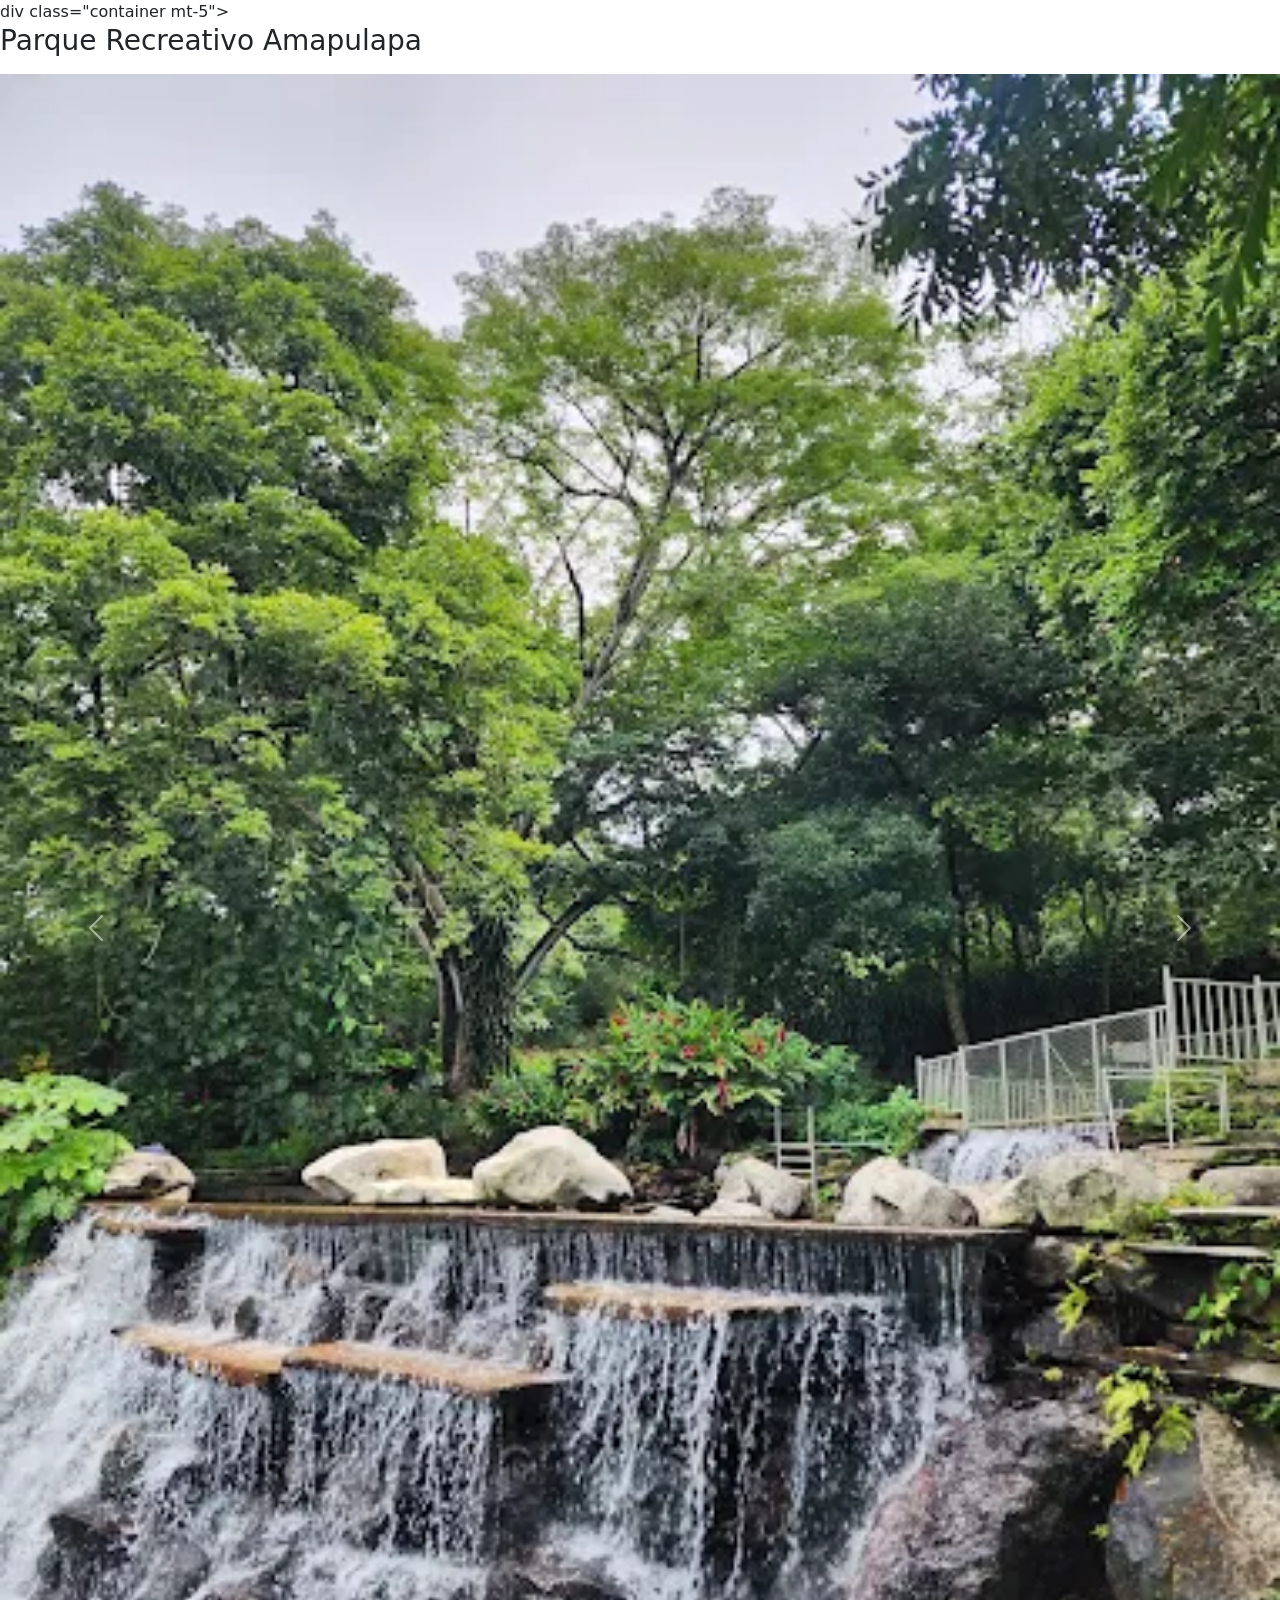
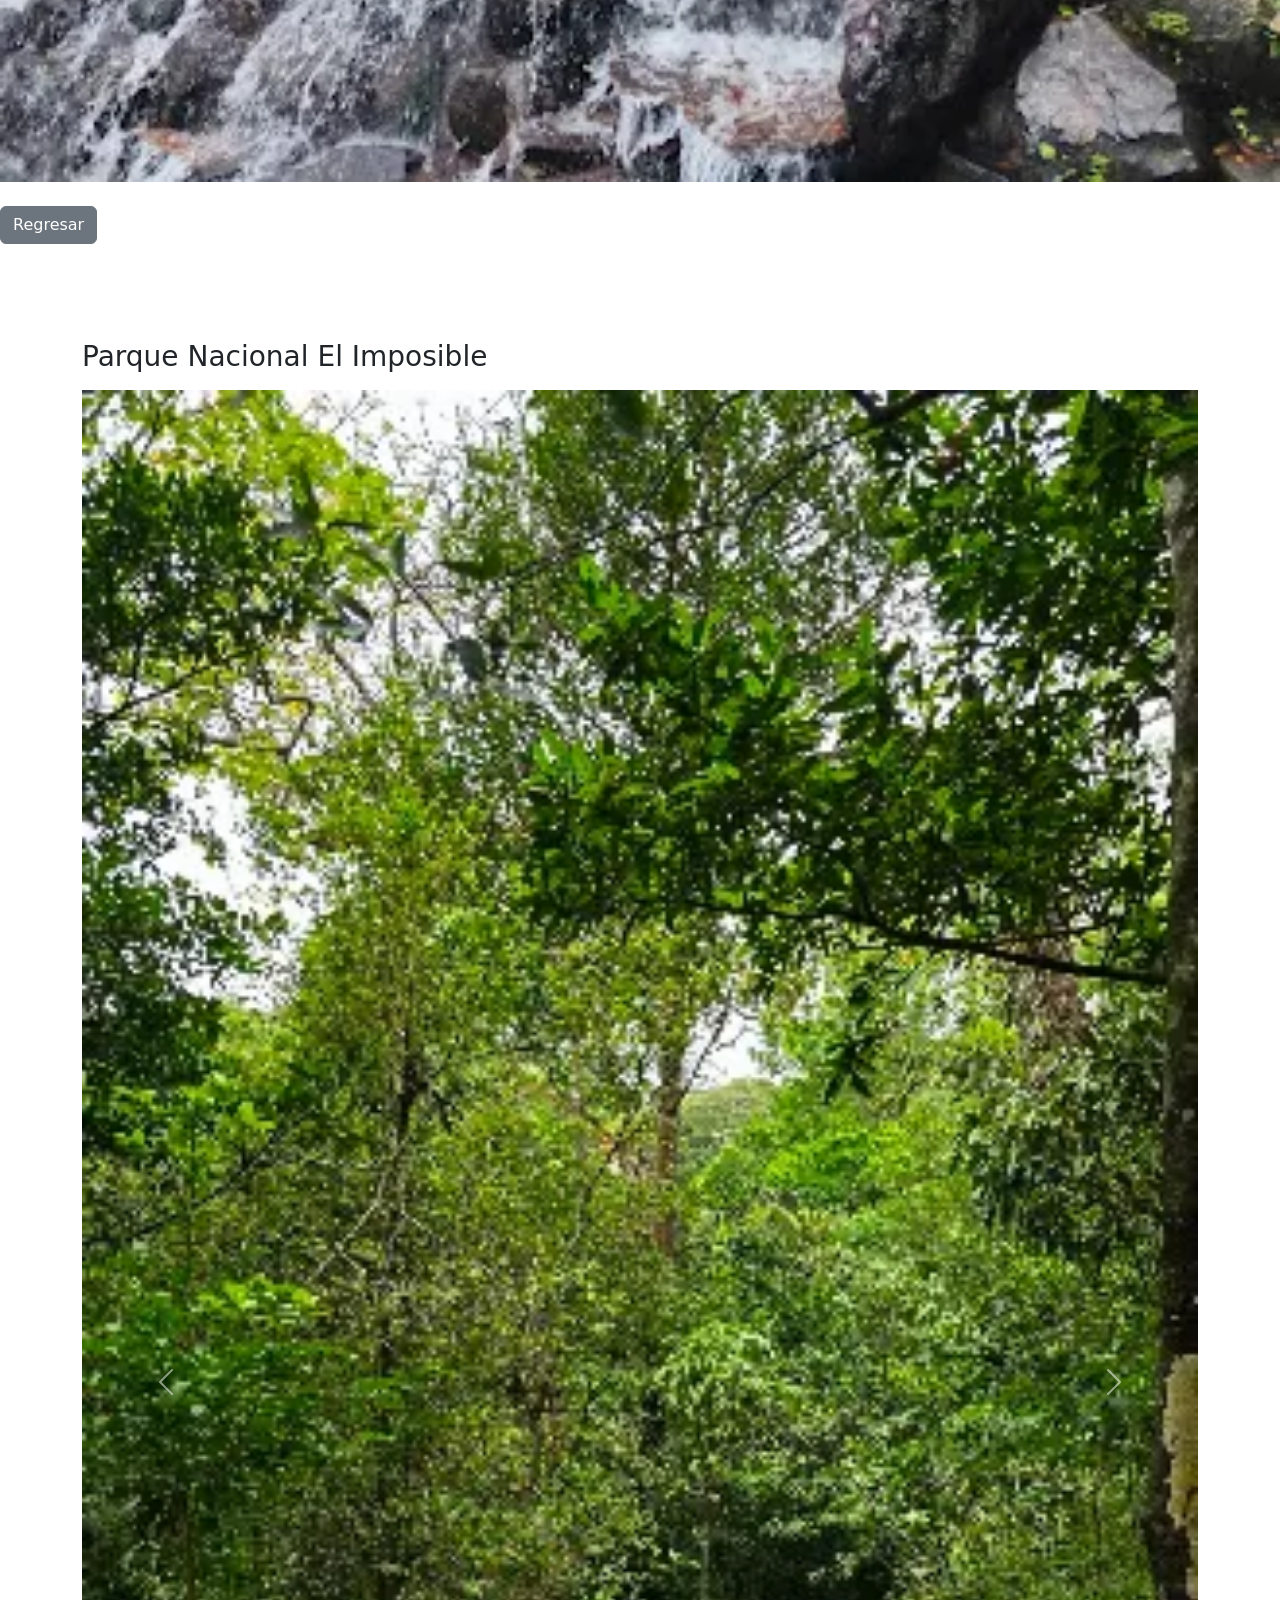
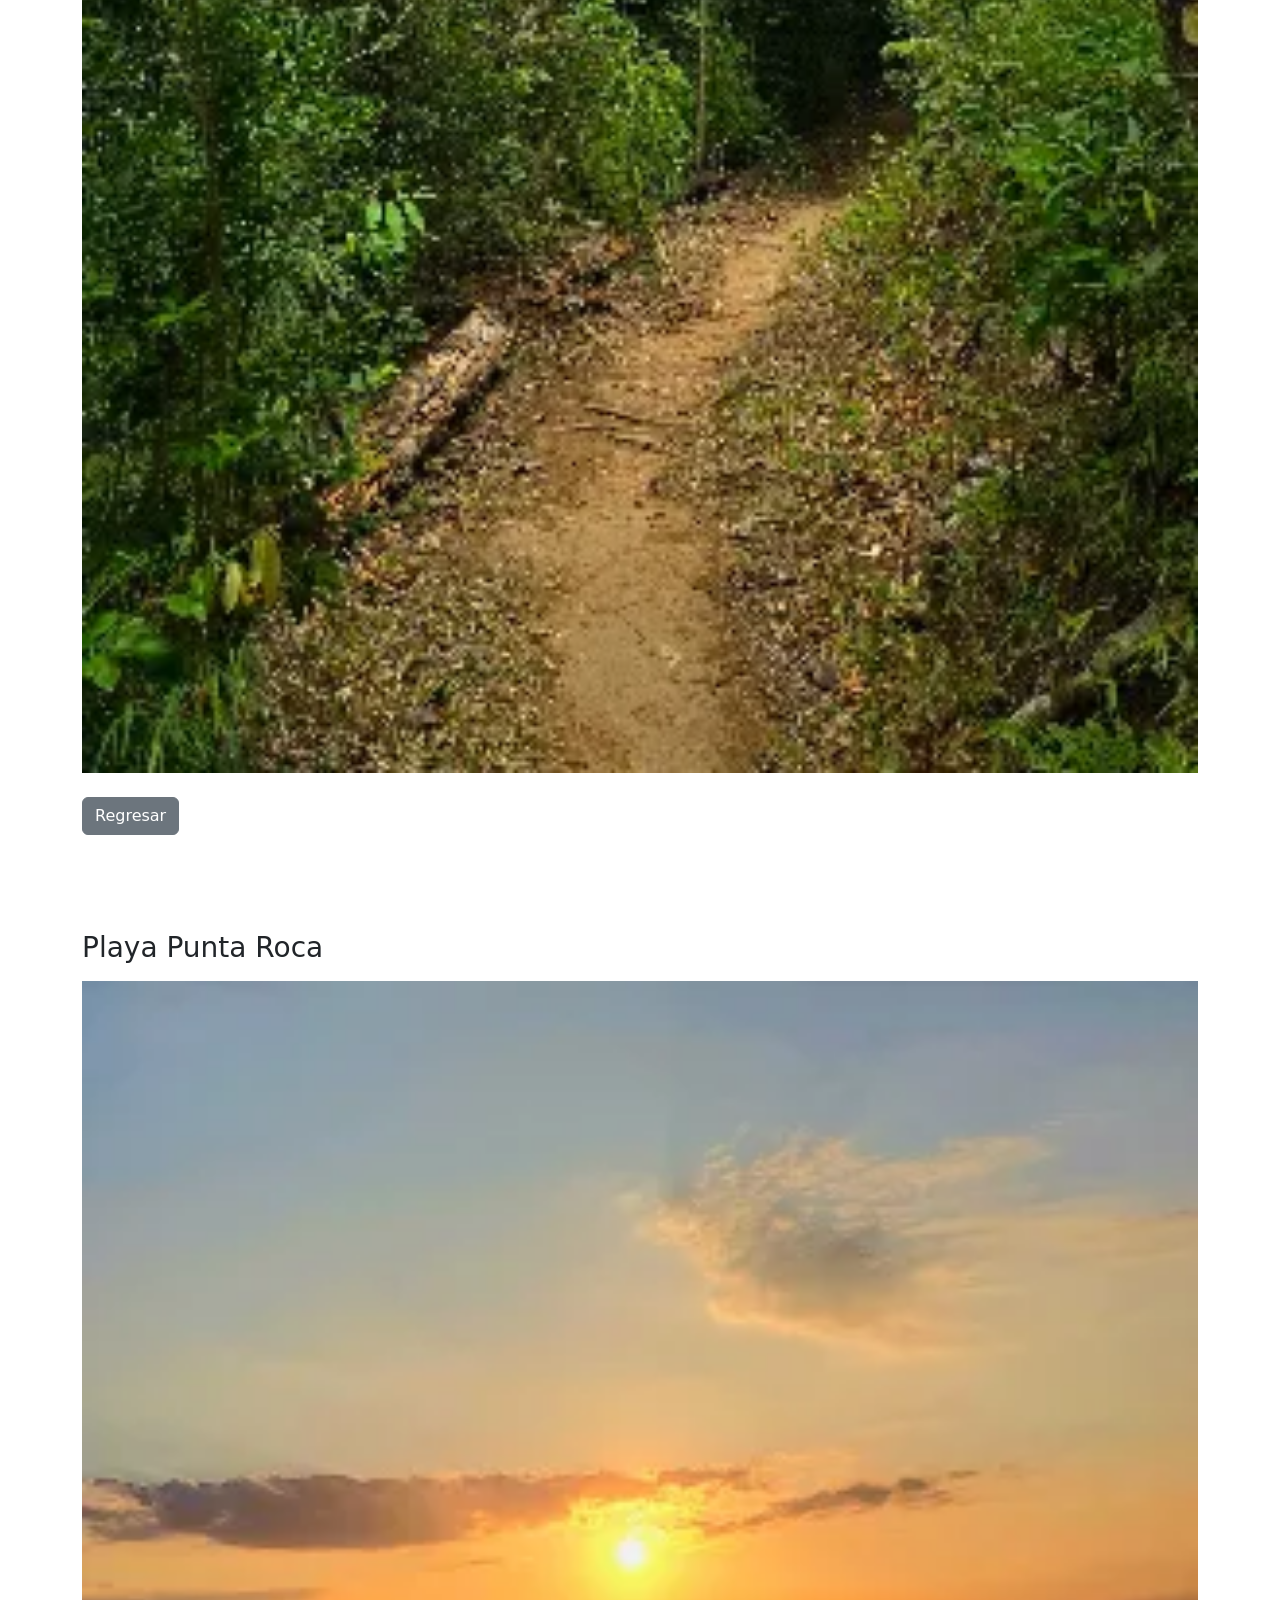
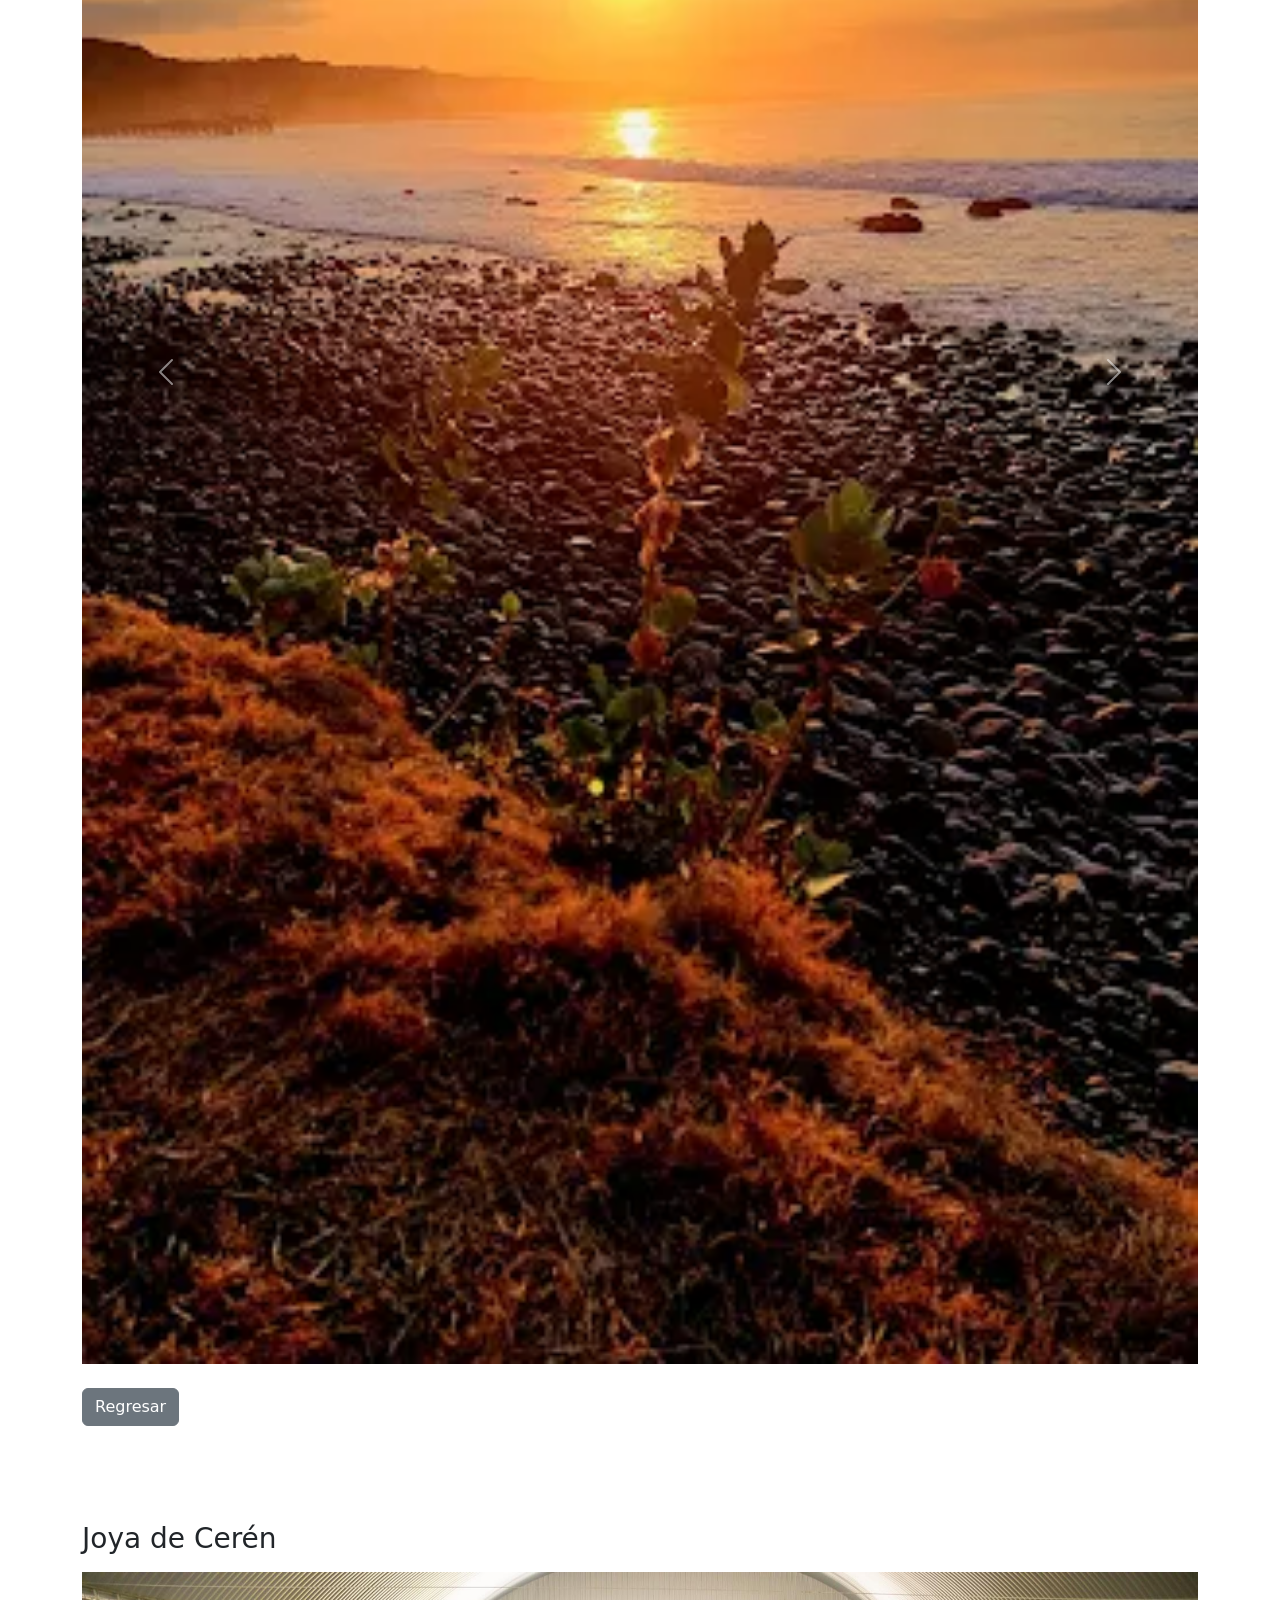
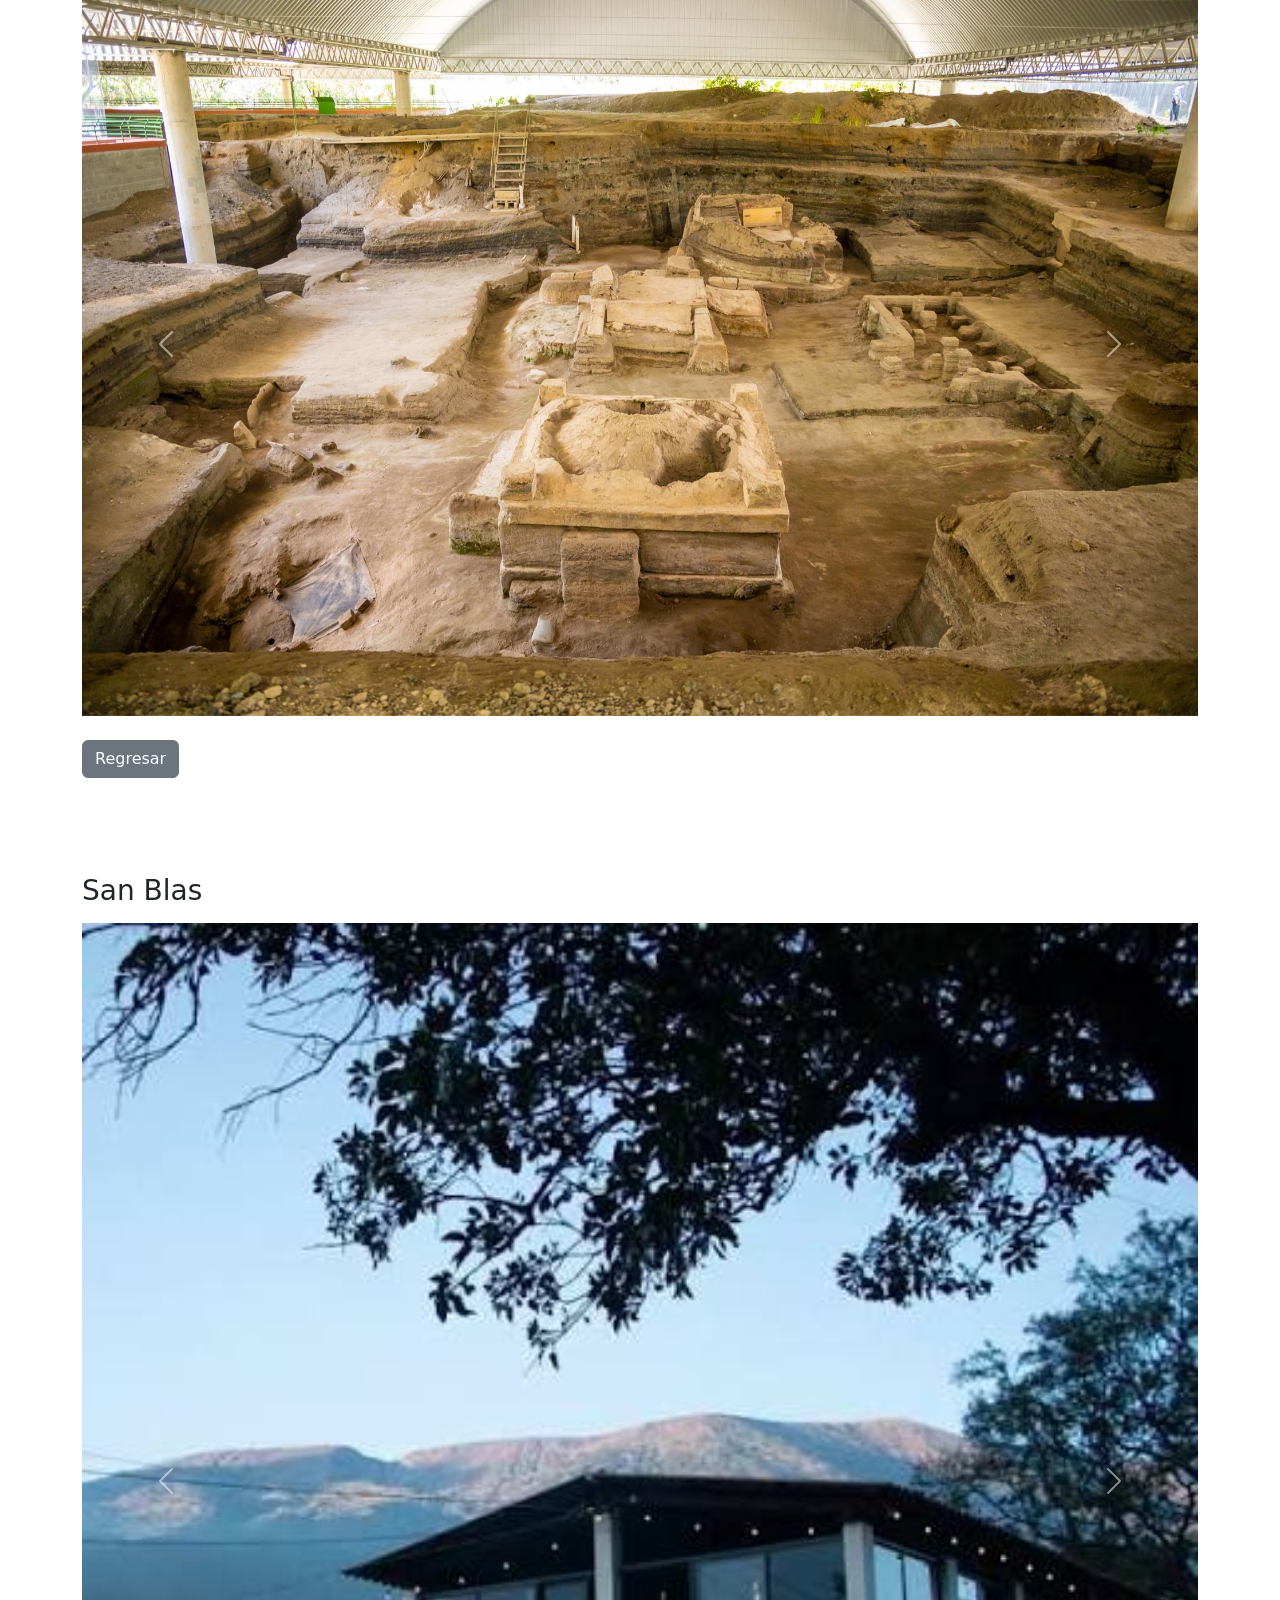
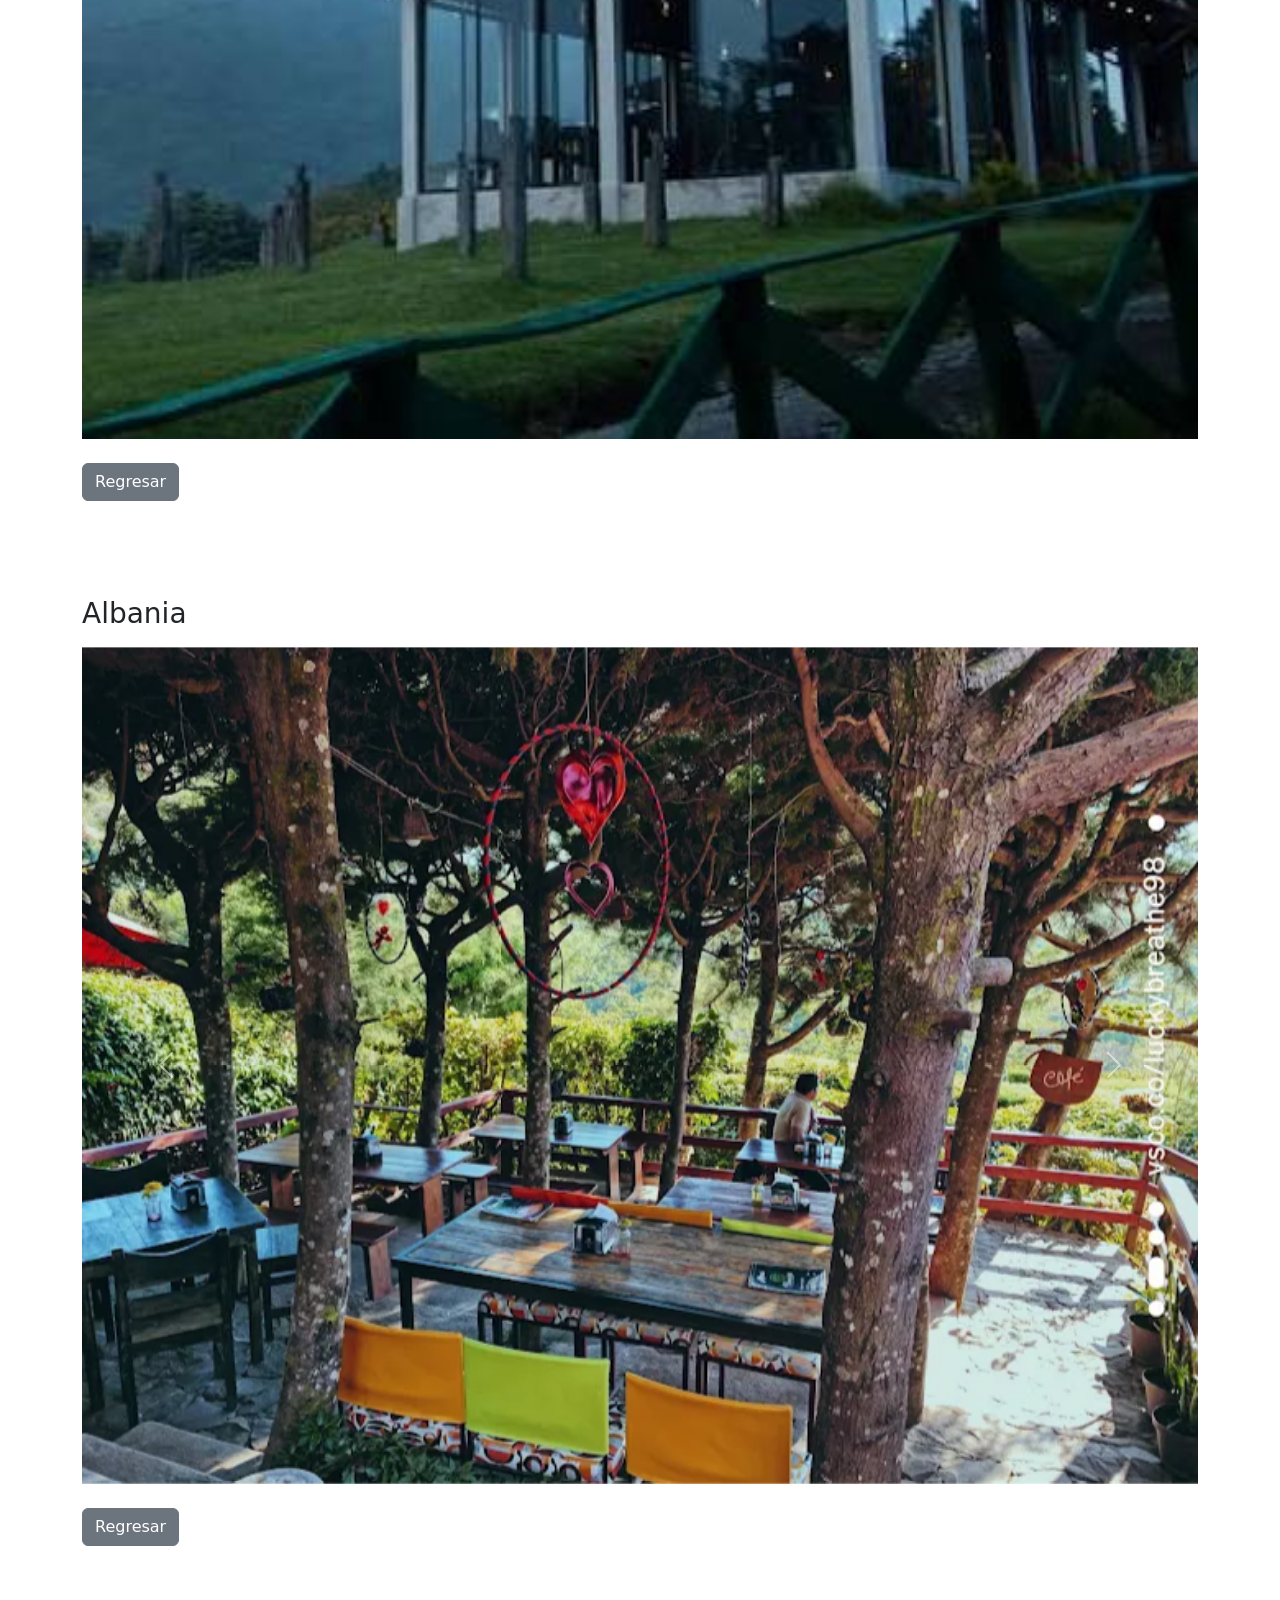
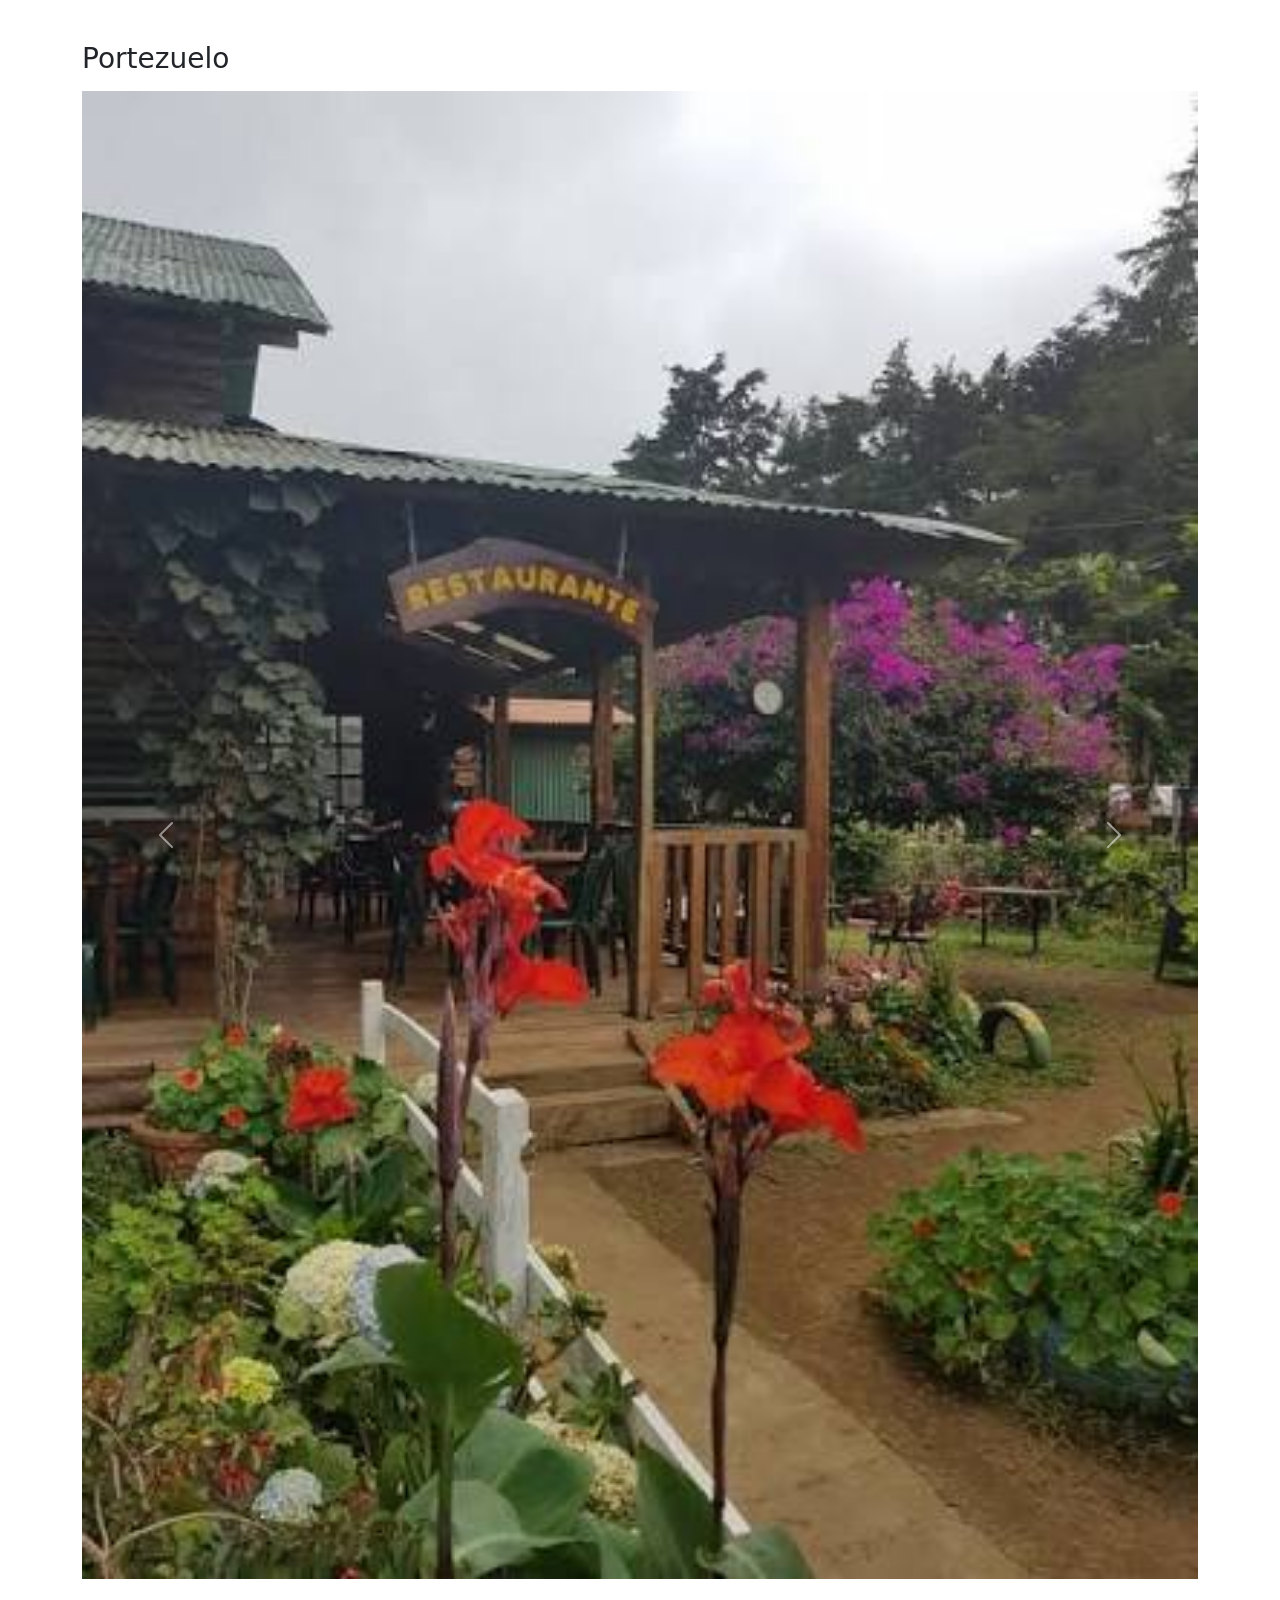
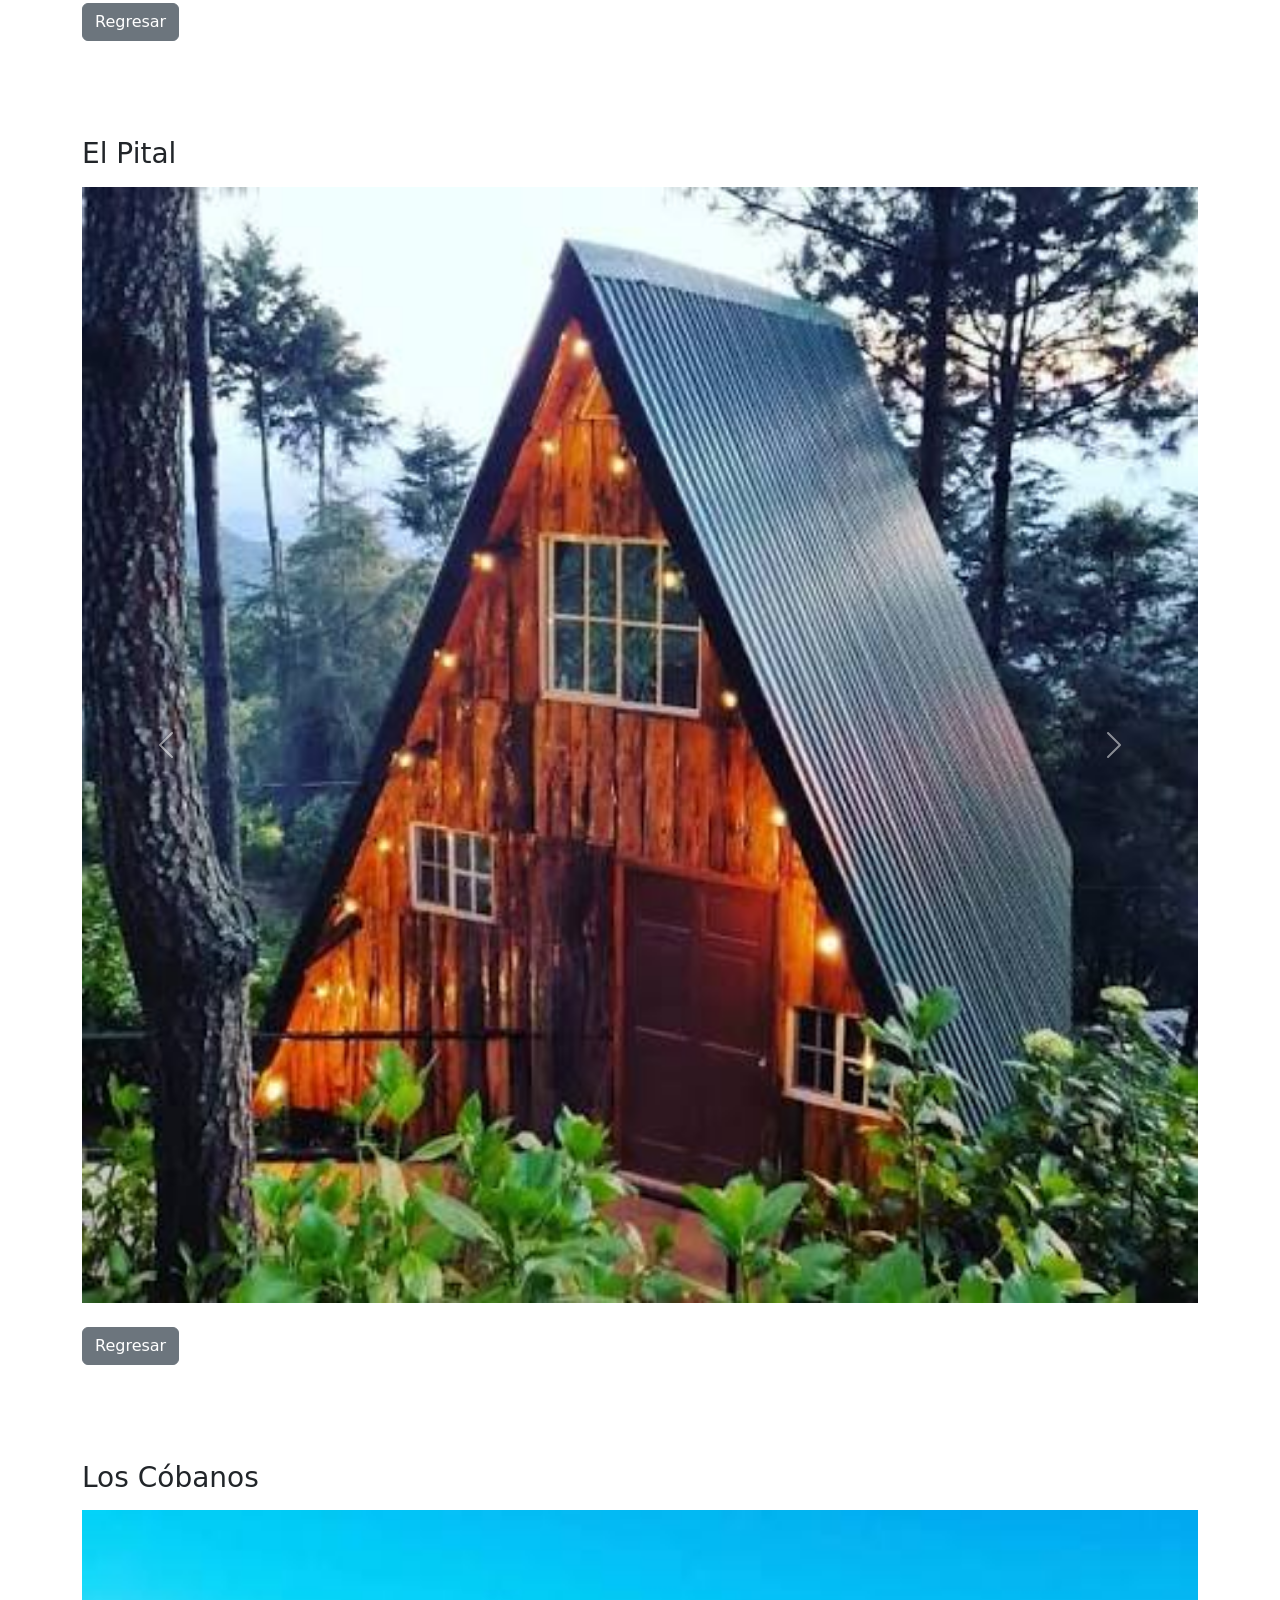
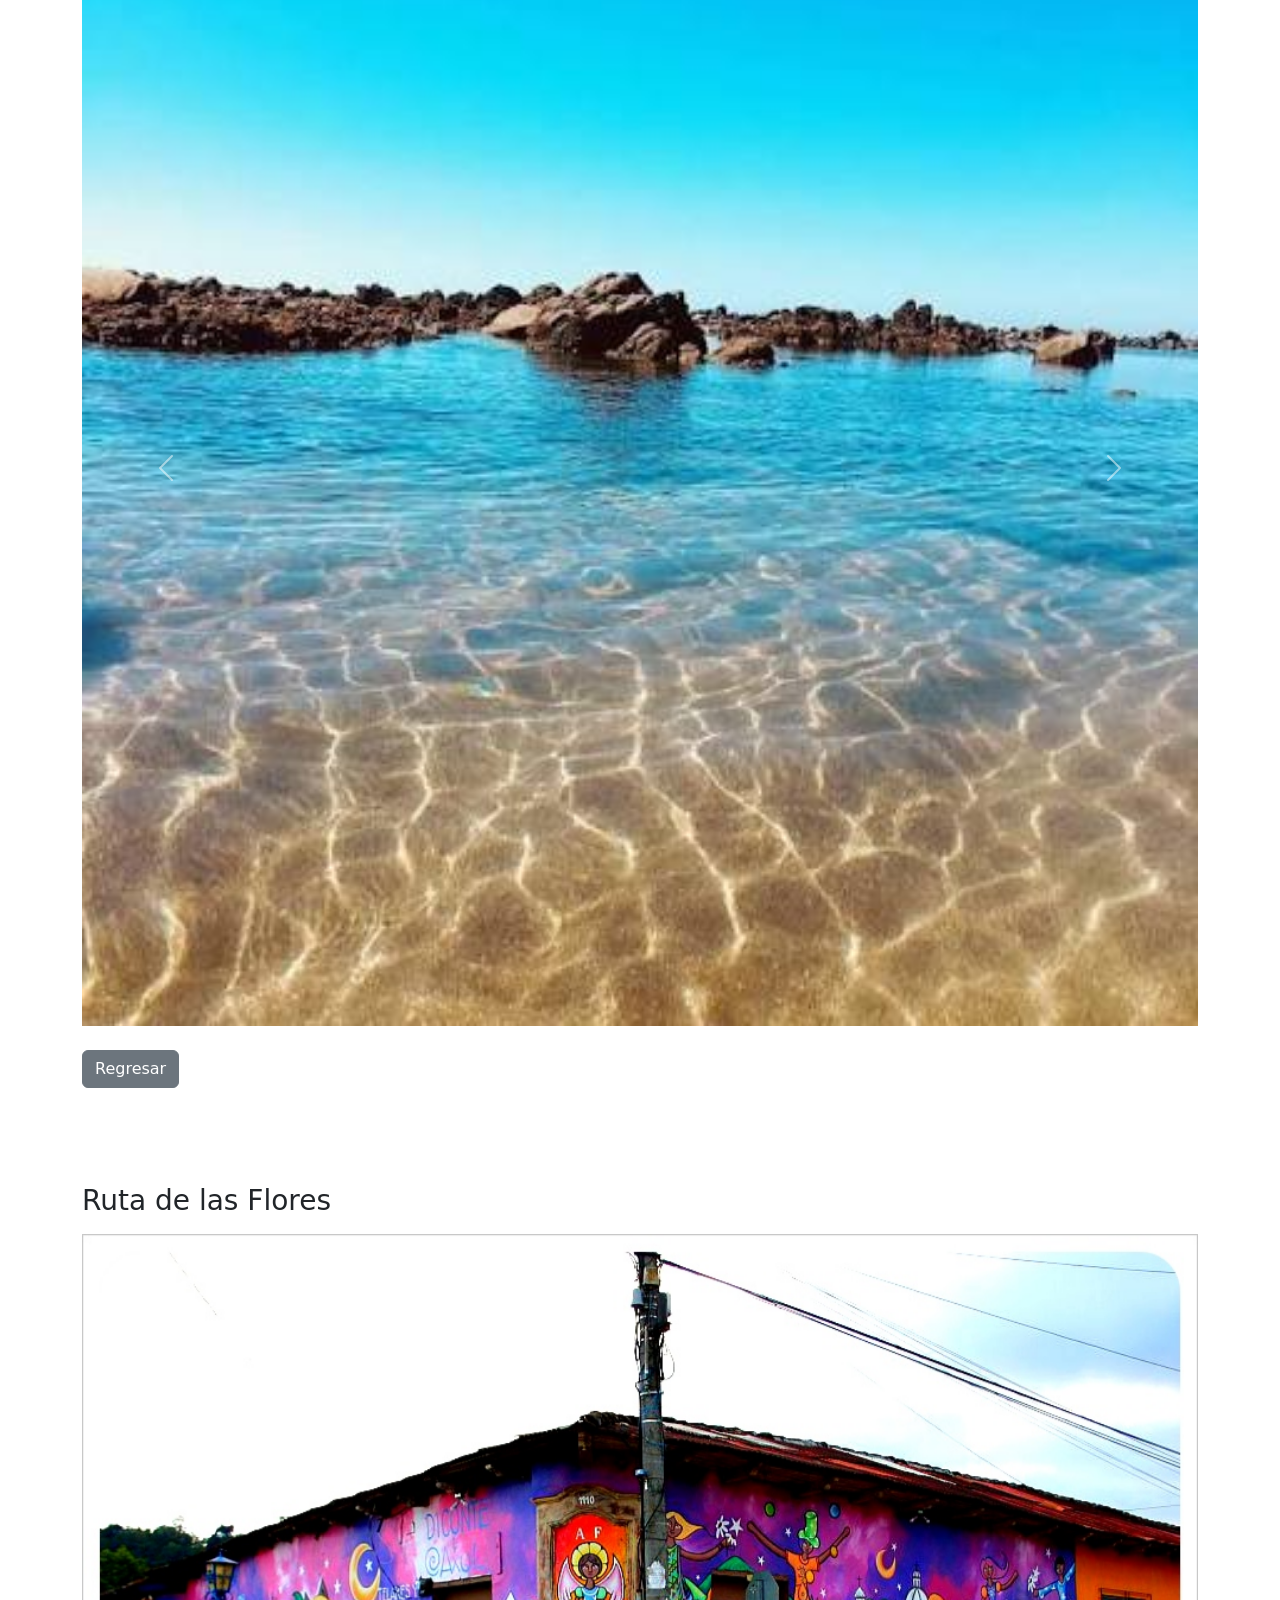
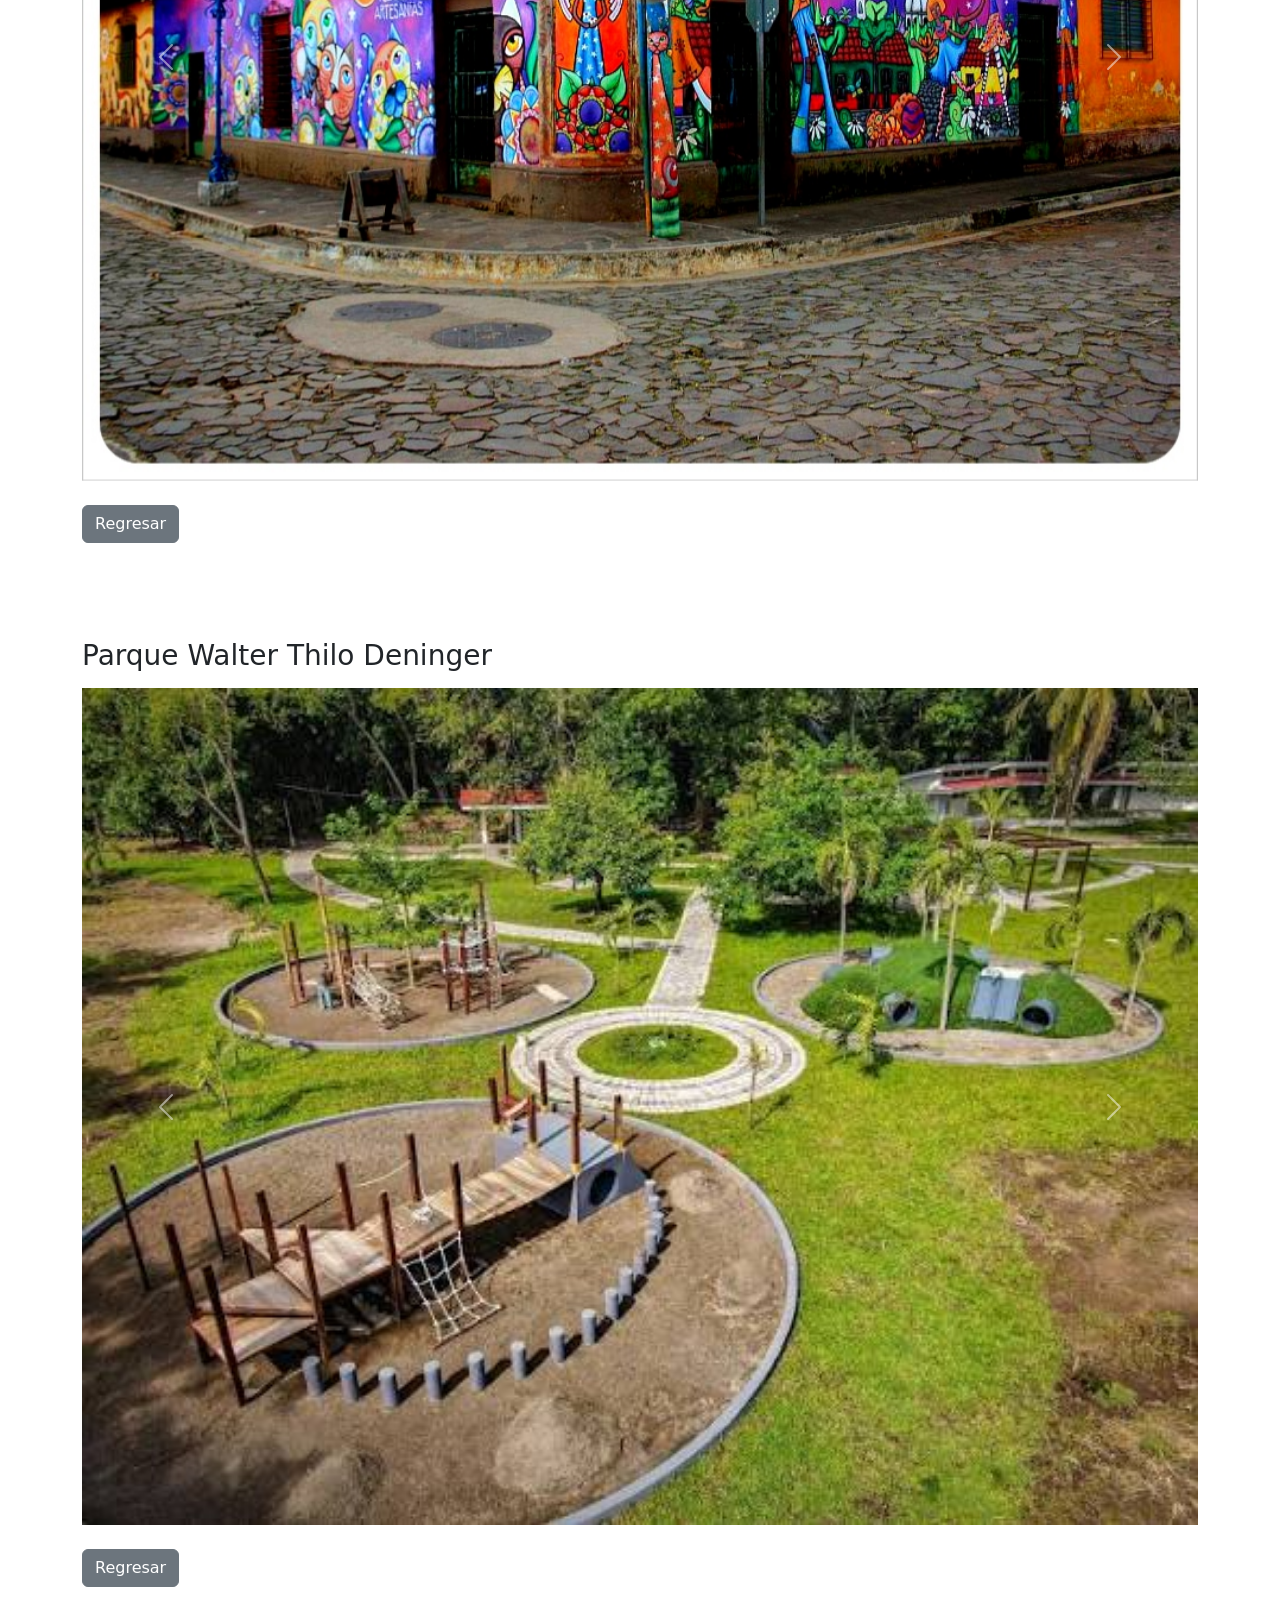
==== fotos.html @ b1249bf8 "Actualizar imagenes y configuracion" ====
<!DOCTYPE html>
<html lang="en">
<head>
    <meta charset="UTF-8">
    <meta name="viewport" content="width=device-width, initial-scale=1.0">
    <title>Galería - Fotos</title>
    <link href="https://cdn.jsdelivr.net/npm/bootstrap@5.3.8/dist/css/bootstrap.min.css" rel="stylesheet">
</head>
<body>

    <!-- PRIMER CARRUSEL (AMAPULAPA) -->
    div class="container mt-5">
        <h3 class="mb-3">Parque Recreativo Amapulapa</h3>
        <div id="carouselExample1" class="carousel slide" data-bs-ride="true">
          <div class="carousel-inner">
            <div class="carousel-item active">
              <img src="assets/img/amapulapa2.webp" class="d-block w-100" alt="...">
            </div>
            <div class="carousel-item">
              <img src="assets/img/amapulapa3.webp" class="d-block w-100" alt="...">
            </div>
            <div class="carousel-item">
              <img src="assets/img/amapulapa4.webp" class="d-block w-100" alt="...">
            </div>
            <div class="carousel-item">
              <img src="assets/img/amapulapa5.webp" class="d-block w-100" alt="...">
            </div>
          </div>
          <button class="carousel-control-prev" type="button" data-bs-target="#carouselExample1" data-bs-slide="prev">
            <span class="carousel-control-prev-icon" aria-hidden="true"></span>
            <span class="visually-hidden">Previous</span>
          </button>
          <button class="carousel-control-next" type="button" data-bs-target="#carouselExample1" data-bs-slide="next">
            <span class="carousel-control-next-icon" aria-hidden="true"></span>
            <span class="visually-hidden">Next</span>
          </button>
        </div>
        <a href="galeria.html" class="btn btn-secondary mt-4 mb-5">Regresar</a>
    </div>

    <!-- 2. EL IMPOSIBLE -->
    <div class="container mt-5">
        <h3 class="mb-3">Parque Nacional El Imposible</h3>
        <div id="carouselExample2" class="carousel slide" data-bs-ride="true">
          <div class="carousel-inner">
            <div class="carousel-item active">
              <img src="assets/img/elimposible2.webp" class="d-block w-100" alt="...">
            </div>
            <div class="carousel-item">
              <img src="assets/img/elimposible3.webp" class="d-block w-100" alt="...">
            </div>
            <div class="carousel-item">
              <img src="assets/img/elimposible4.webp" class="d-block w-100" alt="...">
            </div>
            <div class="carousel-item">
              <img src="assets/img/elimposible5.webp" class="d-block w-100" alt="...">
            </div>
          </div>
          <button class="carousel-control-prev" type="button" data-bs-target="#carouselExample2" data-bs-slide="prev">
            <span class="carousel-control-prev-icon" aria-hidden="true"></span>
            <span class="visually-hidden">Previous</span>
          </button>
          <button class="carousel-control-next" type="button" data-bs-target="#carouselExample2" data-bs-slide="next">
            <span class="carousel-control-next-icon" aria-hidden="true"></span>
            <span class="visually-hidden">Next</span>
          </button>
        </div>
        <a href="galeria.html" class="btn btn-secondary mt-4 mb-5">Regresar</a>
    </div>

    <!-- 3. PLAYA PUNTA ROCA -->
    <div class="container mt-5">
        <h3 class="mb-3">Playa Punta Roca</h3>
        <div id="carouselExample3" class="carousel slide" data-bs-ride="true">
          <div class="carousel-inner">
            <div class="carousel-item active">
              <img src="assets/img/puntaroca2.webp" class="d-block w-100" alt="...">
            </div>
            <div class="carousel-item">
              <img src="assets/img/puntaroca3.webp" class="d-block w-100" alt="...">
            </div>
            <div class="carousel-item">
              <img src="assets/img/puntaroca4.webp" class="d-block w-100" alt="...">
            </div>
            <div class="carousel-item">
              <img src="assets/img/puntaroca5.webp" class="d-block w-100" alt="...">
            </div>
          </div>
          <button class="carousel-control-prev" type="button" data-bs-target="#carouselExample3" data-bs-slide="prev">
            <span class="carousel-control-prev-icon" aria-hidden="true"></span>
            <span class="visually-hidden">Previous</span>
          </button>
          <button class="carousel-control-next" type="button" data-bs-target="#carouselExample3" data-bs-slide="next">
            <span class="carousel-control-next-icon" aria-hidden="true"></span>
            <span class="visually-hidden">Next</span>
          </button>
        </div>
        <a href="galeria.html" class="btn btn-secondary mt-4 mb-5">Regresar</a>
    </div>

    <!-- 4. JOYA DE CERÉN -->
    <div class="container mt-5">
        <h3 class="mb-3">Joya de Cerén</h3>
        <div id="carouselExample4" class="carousel slide" data-bs-ride="true">
          <div class="carousel-inner">
            <div class="carousel-item active">
              <img src="assets/img/joya-ceren2.jpg" class="d-block w-100" alt="...">
            </div>
            <div class="carousel-item">
              <img src="assets/img/joya-ceren3.webp" class="d-block w-100" alt="..."> 
            </div>
            <div class="carousel-item">
              <img src="assets/img/joya-ceren4.jpg" class="d-block w-100" alt="...">
            </div>
            <div class="carousel-item">
              <img src="assets/img/joya-ceren5.jpg" class="d-block w-100" alt="...">
            </div>
          </div>
          <button class="carousel-control-prev" type="button" data-bs-target="#carouselExample4" data-bs-slide="prev">
            <span class="carousel-control-prev-icon" aria-hidden="true"></span>
            <span class="visually-hidden">Previous</span>
          </button>
          <button class="carousel-control-next" type="button" data-bs-target="#carouselExample4" data-bs-slide="next">
            <span class="carousel-control-next-icon" aria-hidden="true"></span>
            <span class="visually-hidden">Next</span>
          </button>
        </div>
        <a href="galeria.html" class="btn btn-secondary mt-4 mb-5">Regresar</a>
    </div>

    <!-- 5. SAN BLAS -->
    <div class="container mt-5">
        <h3 class="mb-3">San Blas</h3>
        <div id="carouselExample5" class="carousel slide" data-bs-ride="true">
          <div class="carousel-inner">
            <div class="carousel-item active">
              <img src="assets/img/sanblas2.jpg" class="d-block w-100" alt="...">
            </div>
            <div class="carousel-item">
              <img src="assets/img/sanblas3.jpg" class="d-block w-100" alt="..."> 
            </div>
            <div class="carousel-item">
              <img src="assets/img/sanblas4.jpg" class="d-block w-100" alt="...">
            </div>
            <div class="carousel-item">
              <img src="assets/img/sanblas5.jpg" class="d-block w-100" alt="...">
            </div>
          </div>
          <button class="carousel-control-prev" type="button" data-bs-target="#carouselExample5" data-bs-slide="prev">
            <span class="carousel-control-prev-icon" aria-hidden="true"></span>
            <span class="visually-hidden">Previous</span>
          </button>
          <button class="carousel-control-next" type="button" data-bs-target="#carouselExample5" data-bs-slide="next">
            <span class="carousel-control-next-icon" aria-hidden="true"></span>
            <span class="visually-hidden">Next</span>
          </button>
        </div>
        <a href="galeria.html" class="btn btn-secondary mt-4 mb-5">Regresar</a>
    </div>

    <!-- 6. ALBANIA -->
    <div class="container mt-5">
        <h3 class="mb-3">Albania</h3>
        <div id="carouselExample6" class="carousel slide" data-bs-ride="true">
          <div class="carousel-inner">
            <div class="carousel-item active">
              <img src="assets/img/albania2.webp" class="d-block w-100" alt="...">
            </div>
            <div class="carousel-item">
              <img src="assets/img/albania3.jpg" class="d-block w-100" alt="..."> 
            </div>
            <div class="carousel-item">
              <img src="assets/img/albania4.jpg" class="d-block w-100" alt="...">
            </div>
            <div class="carousel-item">
              <img src="assets/img/albania5.png" class="d-block w-100" alt="...">
            </div>
          </div>
          <button class="carousel-control-prev" type="button" data-bs-target="#carouselExample6" data-bs-slide="prev">
            <span class="carousel-control-prev-icon" aria-hidden="true"></span>
            <span class="visually-hidden">Previous</span>
          </button>
          <button class="carousel-control-next" type="button" data-bs-target="#carouselExample6" data-bs-slide="next">
            <span class="carousel-control-next-icon" aria-hidden="true"></span>
            <span class="visually-hidden">Next</span>
          </button>
        </div>
        <a href="galeria.html" class="btn btn-secondary mt-4 mb-5">Regresar</a>
    </div>

    <!-- 7. PORTEZUELO -->
    <div class="container mt-5">
        <h3 class="mb-3">Portezuelo</h3>
        <div id="carouselExample7" class="carousel slide" data-bs-ride="true">
          <div class="carousel-inner">
            <div class="carousel-item active">
              <img src="assets/img/portezuelo2.jpg" class="d-block w-100" alt="...">
            </div>
            <div class="carousel-item">
              <img src="assets/img/portezuelo3.jpeg" class="d-block w-100" alt="..."> 
            </div>
            <div class="carousel-item">
              <img src="assets/img/portezuelo4.jpg" class="d-block w-100" alt="...">
            </div>
            <div class="carousel-item">
              <img src="assets/img/portezuelo5.jpg" class="d-block w-100" alt="...">
            </div>
          </div>
          <button class="carousel-control-prev" type="button" data-bs-target="#carouselExample7" data-bs-slide="prev">
            <span class="carousel-control-prev-icon" aria-hidden="true"></span>
            <span class="visually-hidden">Previous</span>
          </button>
          <button class="carousel-control-next" type="button" data-bs-target="#carouselExample7" data-bs-slide="next">
            <span class="carousel-control-next-icon" aria-hidden="true"></span>
            <span class="visually-hidden">Next</span>
          </button>
        </div>
        <a href="galeria.html" class="btn btn-secondary mt-4 mb-5">Regresar</a>
    </div>

    <!-- 8. EL PITAL -->
    <div class="container mt-5">
        <h3 class="mb-3">El Pital</h3>
        <div id="carouselExample8" class="carousel slide" data-bs-ride="true">
          <div class="carousel-inner">
            <div class="carousel-item active">
              <img src="assets/img/El-pital2.jpg" class="d-block w-100" alt="...">
            </div>
            <div class="carousel-item">
              <img src="assets/img/El-pital3.jpg" class="d-block w-100" alt="..."> 
            </div>
            <div class="carousel-item">
              <img src="assets/img/El-pital4.webp" class="d-block w-100" alt="...">
            </div>
            <div class="carousel-item">
              <img src="assets/img/El-pital5.jpg" class="d-block w-100" alt="...">
            </div>
          </div>
          <button class="carousel-control-prev" type="button" data-bs-target="#carouselExample8" data-bs-slide="prev">
            <span class="carousel-control-prev-icon" aria-hidden="true"></span>
            <span class="visually-hidden">Previous</span>
          </button>
          <button class="carousel-control-next" type="button" data-bs-target="#carouselExample8" data-bs-slide="next">
            <span class="carousel-control-next-icon" aria-hidden="true"></span>
            <span class="visually-hidden">Next</span>
          </button>
        </div>
        <a href="galeria.html" class="btn btn-secondary mt-4 mb-5">Regresar</a>
    </div>

    <!-- 9. LOS CÓBANOS -->
    <div class="container mt-5">
        <h3 class="mb-3">Los Cóbanos</h3>
        <div id="carouselExample9" class="carousel slide" data-bs-ride="true">
          <div class="carousel-inner">
            <div class="carousel-item active">
              <img src="assets/img/Los-cobanos2.jpg" class="d-block w-100" alt="...">
            </div>
            <div class="carousel-item">
              <img src="assets/img/Los-cobanos3.jpg" class="d-block w-100" alt="..."> 
            </div>
            <div class="carousel-item">
              <img src="assets/img/Los-cobanos4.jpg" class="d-block w-100" alt="...">
            </div>
            <div class="carousel-item">
              <img src="assets/img/Los-cobanos5.jpg" class="d-block w-100" alt="...">
            </div>
          </div>
          <button class="carousel-control-prev" type="button" data-bs-target="#carouselExample9" data-bs-slide="prev">
            <span class="carousel-control-prev-icon" aria-hidden="true"></span>
            <span class="visually-hidden">Previous</span>
          </button>
          <button class="carousel-control-next" type="button" data-bs-target="#carouselExample9" data-bs-slide="next">
            <span class="carousel-control-next-icon" aria-hidden="true"></span>
            <span class="visually-hidden">Next</span>
          </button>
        </div>
        <a href="galeria.html" class="btn btn-secondary mt-4 mb-5">Regresar</a>
    </div>

    <!-- 10. RUTA DE LAS FLORES -->
    <div class="container mt-5">
        <h3 class="mb-3">Ruta de las Flores</h3>
        <div id="carouselExample10" class="carousel slide" data-bs-ride="true">
          <div class="carousel-inner">
            <div class="carousel-item active">
              <img src="assets/img/Rutas-de-las-flores2.jpg" class="d-block w-100" alt="...">
            </div>
            <div class="carousel-item">
              <img src="assets/img/Ruta-de-las-flores3.jpg" class="d-block w-100" alt="..."> 
            </div>
            <div class="carousel-item">
              <img src="assets/img/Rutas-de-las-flores4.png" class="d-block w-100" alt="...">
            </div>
            <div class="carousel-item">
              <img src="assets/img/Ruta-de-las-flores5.jpg" class="d-block w-100" alt="...">
            </div>
          </div>
          <button class="carousel-control-prev" type="button" data-bs-target="#carouselExample10" data-bs-slide="prev">
            <span class="carousel-control-prev-icon" aria-hidden="true"></span>
            <span class="visually-hidden">Previous</span>
          </button>
          <button class="carousel-control-next" type="button" data-bs-target="#carouselExample10" data-bs-slide="next">
            <span class="carousel-control-next-icon" aria-hidden="true"></span>
            <span class="visually-hidden">Next</span>
          </button>
        </div>
        <a href="galeria.html" class="btn btn-secondary mt-4 mb-5">Regresar</a>
    </div>

    <!-- 11. PARQUE WALTER THILO DENINGER -->
    <div class="container mt-5">
        <h3 class="mb-3">Parque Walter Thilo Deninger</h3>
        <div id="carouselExample11" class="carousel slide" data-bs-ride="true">
          <div class="carousel-inner">
            <div class="carousel-item active">
              <img src="assets/img/WTD2.jpg" class="d-block w-100" alt="...">
            </div>
            <div class="carousel-item">
              <img src="assets/img/WTD3.webp" class="d-block w-100" alt="..."> 
            </div>
            <div class="carousel-item">
              <img src="assets/img/WTD4.webp" class="d-block w-100" alt="...">
            </div>
            <div class="carousel-item">
              <img src="assets/img/WTD5.webp" class="d-block w-100" alt="...">
            </div>
          </div>
          <button class="carousel-control-prev" type="button" data-bs-target="#carouselExample11" data-bs-slide="prev">
            <span class="carousel-control-prev-icon" aria-hidden="true"></span>
            <span class="visually-hidden">Previous</span>
          </button>
          <button class="carousel-control-next" type="button" data-bs-target="#carouselExample11" data-bs-slide="next">
            <span class="carousel-control-next-icon" aria-hidden="true"></span>
            <span class="visually-hidden">Next</span>
          </button>
        </div>
        <a href="galeria.html" class="btn btn-secondary mt-4 mb-5">Regresar</a>
    </div>

    <!-- 12. VOLCÁN DE SANTA ANA -->
    <div class="container mt-5">
        <h3 class="mb-3">Volcán de Santa Ana</h3>
        <div id="carouselExample12" class="carousel slide" data-bs-ride="true">
          <div class="carousel-inner">
            <div class="carousel-item active">
              <img src="assets/img/volcan-santa-ana2.jpg" class="d-block w-100" alt="...">
            </div>
            <div class="carousel-item">
              <img src="assets/img/volcan-santa-ana3.webp" class="d-block w-100" alt="..."> 
            </div>
            <div class="carousel-item">
              <img src="assets/img/volcan-santa-ana4.png" class="d-block w-100" alt="...">
            </div>
            <div class="carousel-item">
              <img src="assets/img/volcan-santa-ana5.jpg" class="d-block w-100" alt="...">
            </div>
          </div>
          <button class="carousel-control-prev" type="button" data-bs-target="#carouselExample12" data-bs-slide="prev">
            <span class="carousel-control-prev-icon" aria-hidden="true"></span>
            <span class="visually-hidden">Previous</span>
          </button>
          <button class="carousel-control-next" type="button" data-bs-target="#carouselExample12" data-bs-slide="next">
            <span class="carousel-control-next-icon" aria-hidden="true"></span>
            <span class="visually-hidden">Next</span>
          </button>
        </div>
        <a href="galeria.html" class="btn btn-secondary mt-4 mb-5">Regresar</a>
    </div>

    <!-- 13. LAGO DE CUATEPEQUE -->
    <div class="container mt-5">
        <h3 class="mb-3">Lago de Cuatepeque</h3>
        <div id="carouselExample13" class="carousel slide" data-bs-ride="true">
          <div class="carousel-inner">
            <div class="carousel-item active">
              <img src="assets/img/lago-cuatepeque2.jpg" class="d-block w-100" alt="...">
            </div>
            <div class="carousel-item">
              <img src="assets/img/lago-cuatepeque3.jpg" class="d-block w-100" alt="..."> 
            </div>
            <div class="carousel-item">
              <img src="assets/img/lago-cuatepeque4.jpg" class="d-block w-100" alt="...">
            </div>
            <div class="carousel-item">
              <img src="assets/img/lago-cuatepeque5.jpg" class="d-block w-100" alt="...">
            </div>
          </div>
          <button class="carousel-control-prev" type="button" data-bs-target="#carouselExample13" data-bs-slide="prev">
            <span class="carousel-control-prev-icon" aria-hidden="true"></span>
            <span class="visually-hidden">Previous</span>
          </button>
          <button class="carousel-control-next" type="button" data-bs-target="#carouselExample13" data-bs-slide="next">
            <span class="carousel-control-next-icon" aria-hidden="true"></span>
            <span class="visually-hidden">Next</span>
          </button>
        </div>
        <a href="galeria.html" class="btn btn-secondary mt-4 mb-5">Regresar</a>
    </div>

    <!-- 14. PUERTA DEL DIABLO -->
    <div class="container mt-5">
        <h3 class="mb-3">Puerta del Diablo</h3>
        <div id="carouselExample14" class="carousel slide" data-bs-ride="true">
          <div class="carousel-inner">
            <div class="carousel-item active">
              <img src="assets/img/puerta-diablo2.jpg" class="d-block w-100" alt="...">
            </div>
            <div class="carousel-item">
              <img src="assets/img/puerta-diablo3.webp" class="d-block w-100" alt="..."> 
            </div>
            <div class="carousel-item">
              <img src="assets/img/puerta-diablo4.png" class="d-block w-100" alt="...">
            </div>
            <div class="carousel-item">
              <img src="assets/img/puerta-diablo5.webp" class="d-block w-100" alt="...">
            </div>
          </div>
          <button class="carousel-control-prev" type="button" data-bs-target="#carouselExample14" data-bs-slide="prev">
            <span class="carousel-control-prev-icon" aria-hidden="true"></span>
            <span class="visually-hidden">Previous</span>
          </button>
          <button class="carousel-control-next" type="button" data-bs-target="#carouselExample14" data-bs-slide="next">
            <span class="carousel-control-next-icon" aria-hidden="true"></span>
            <span class="visually-hidden">Next</span>
          </button>
        </div>
        <a href="galeria.html" class="btn btn-secondary mt-4 mb-5">Regresar</a>
    </div>

    <!-- Script obligatorio de Bootstrap -->
    <script src="https://cdn.jsdelivr.net/npm/bootstrap@5.3.8/dist/js/bootstrap.bundle.min.js"></script>
</body>
</html>
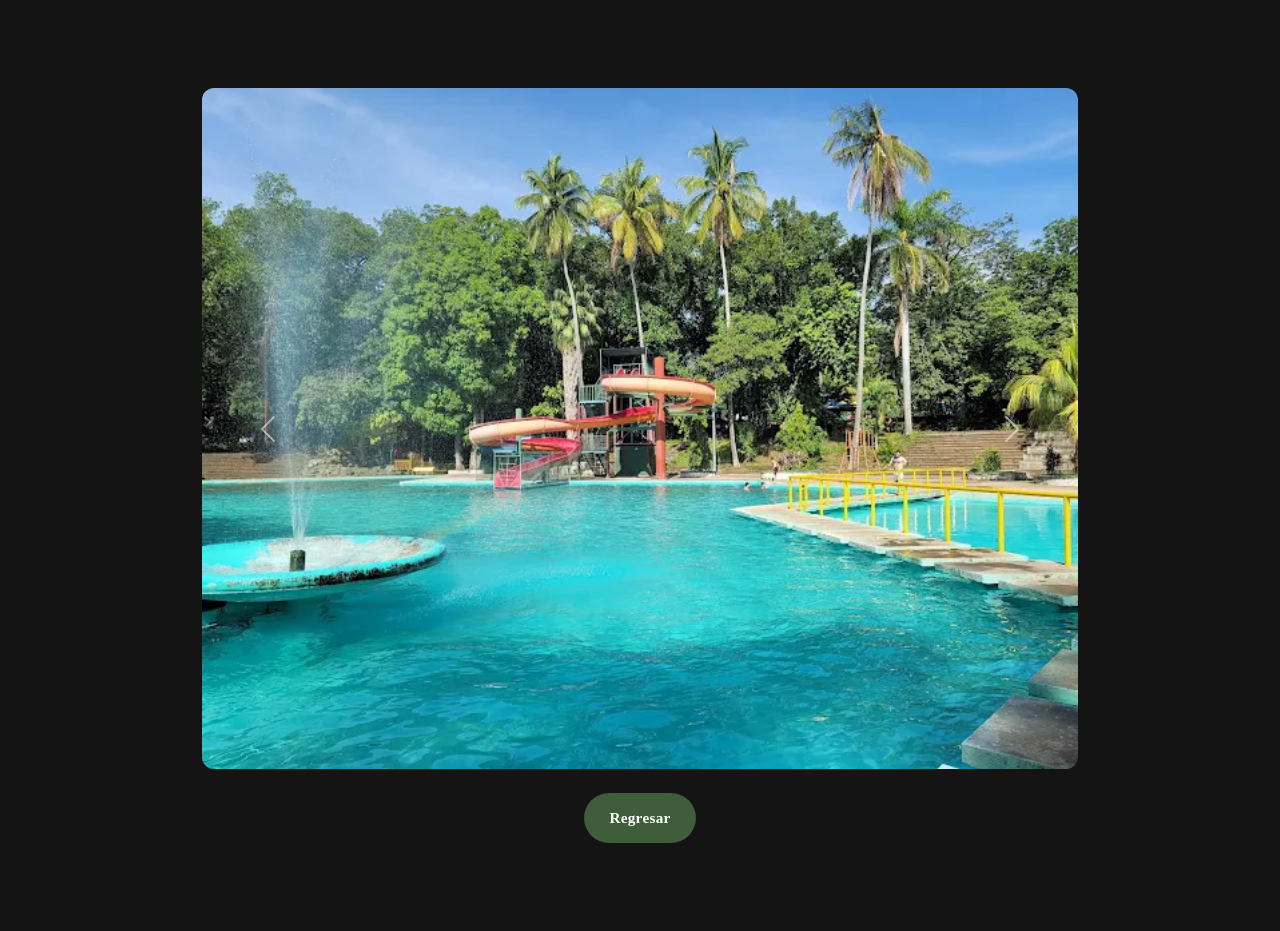
==== commit e8d9b5ae: "Actualizacion final de Galeria" ====
--- a/fotos.html
+++ b/fotos.html
@@ -5,16 +5,16 @@
     <meta name="viewport" content="width=device-width, initial-scale=1.0">
     <title>Galería - Fotos</title>
     <link href="https://cdn.jsdelivr.net/npm/bootstrap@5.3.8/dist/css/bootstrap.min.css" rel="stylesheet">
+    <link rel="stylesheet" href="style.css">
 </head>
-<body>
-
+<body class="fotos-page">
+ 
     <!-- PRIMER CARRUSEL (AMAPULAPA) -->
-    div class="container mt-5">
-        <h3 class="mb-3">Parque Recreativo Amapulapa</h3>
+    <div class="container mt-5">
         <div id="carouselExample1" class="carousel slide" data-bs-ride="true">
           <div class="carousel-inner">
             <div class="carousel-item active">
-              <img src="assets/img/amapulapa2.webp" class="d-block w-100" alt="...">
+              <img src="assets/img/amapulapa.webp" class="d-block w-100" alt="...">
             </div>
             <div class="carousel-item">
               <img src="assets/img/amapulapa3.webp" class="d-block w-100" alt="...">
@@ -23,7 +23,7 @@
               <img src="assets/img/amapulapa4.webp" class="d-block w-100" alt="...">
             </div>
             <div class="carousel-item">
-              <img src="assets/img/amapulapa5.webp" class="d-block w-100" alt="...">
+              <img src="assets/img/amapulapa2.png" class="d-block w-100" alt="...">
             </div>
           </div>
           <button class="carousel-control-prev" type="button" data-bs-target="#carouselExample1" data-bs-slide="prev">
@@ -35,222 +35,214 @@
             <span class="visually-hidden">Next</span>
           </button>
         </div>
+        <a href="galeria.html#gallery-card-1" class="btn btn-secondary mt-4 mb-5">Regresar</a>
+    </div>
+ 
+    <!-- 2. EL IMPOSIBLE -->
+    <div class="container mt-5">
+        <div id="carouselExample2" class="carousel slide" data-bs-ride="true">
+          <div class="carousel-inner">
+            <div class="carousel-item active">
+              <img src="assets/img/elimposible2.webp" class="d-block w-100" alt="...">
+            </div>
+            <div class="carousel-item">
+              <img src="assets/img/elimposible3.webp" class="d-block w-100" alt="...">
+            </div>
+            <div class="carousel-item">
+              <img src="assets/img/elimposible4.webp" class="d-block w-100" alt="...">
+            </div>
+            <div class="carousel-item">
+              <img src="assets/img/elimposible5.webp" class="d-block w-100" alt="...">
+            </div>
+          </div>
+          <button class="carousel-control-prev" type="button" data-bs-target="#carouselExample2" data-bs-slide="prev">
+            <span class="carousel-control-prev-icon" aria-hidden="true"></span>
+            <span class="visually-hidden">Previous</span>
+          </button>
+          <button class="carousel-control-next" type="button" data-bs-target="#carouselExample2" data-bs-slide="next">
+            <span class="carousel-control-next-icon" aria-hidden="true"></span>
+            <span class="visually-hidden">Next</span>
+          </button>
+        </div>
+        <a href="galeria.html#gallery-card-2" class="btn btn-secondary mt-4 mb-5">Regresar</a>
+    </div>
+ 
+    <!-- 3. PLAYA PUNTA ROCA -->
+    <div class="container mt-5">
+        <div id="carouselExample3" class="carousel slide" data-bs-ride="true">
+          <div class="carousel-inner">
+            <div class="carousel-item active">
+              <img src="assets/img/puntaroca2.webp" class="d-block w-100" alt="...">
+            </div>
+            <div class="carousel-item">
+              <img src="assets/img/puntaroca3.webp" class="d-block w-100" alt="...">
+            </div>
+            <div class="carousel-item">
+              <img src="assets/img/puntaroca4.webp" class="d-block w-100" alt="...">
+            </div>
+            <div class="carousel-item">
+              <img src="assets/img/puntaroca5.webp" class="d-block w-100" alt="...">
+            </div>
+          </div>
+          <button class="carousel-control-prev" type="button" data-bs-target="#carouselExample3" data-bs-slide="prev">
+            <span class="carousel-control-prev-icon" aria-hidden="true"></span>
+            <span class="visually-hidden">Previous</span>
+          </button>
+          <button class="carousel-control-next" type="button" data-bs-target="#carouselExample3" data-bs-slide="next">
+            <span class="carousel-control-next-icon" aria-hidden="true"></span>
+            <span class="visually-hidden">Next</span>
+          </button>
+        </div>
+        <a href="galeria.html#gallery-card-3" class="btn btn-secondary mt-4 mb-5">Regresar</a>
+    </div>
+ 
+    <!-- 4. JOYA DE CERÉN -->
+    <div class="container mt-5">
+        <div id="carouselExample4" class="carousel slide" data-bs-ride="true">
+          <div class="carousel-inner">
+            <div class="carousel-item active">
+              <img src="assets/img/joya-ceren2.jpg" class="d-block w-100" alt="...">
+            </div>
+            <div class="carousel-item">
+              <img src="assets/img/joya-ceren3.webp" class="d-block w-100" alt="..."> 
+            </div>
+            <div class="carousel-item">
+              <img src="assets/img/joya-ceren4.jpg" class="d-block w-100" alt="...">
+            </div>
+            <div class="carousel-item">
+              <img src="assets/img/joya-ceren5.jpg" class="d-block w-100" alt="...">
+            </div>
+          </div>
+          <button class="carousel-control-prev" type="button" data-bs-target="#carouselExample4" data-bs-slide="prev">
+            <span class="carousel-control-prev-icon" aria-hidden="true"></span>
+            <span class="visually-hidden">Previous</span>
+          </button>
+          <button class="carousel-control-next" type="button" data-bs-target="#carouselExample4" data-bs-slide="next">
+            <span class="carousel-control-next-icon" aria-hidden="true"></span>
+            <span class="visually-hidden">Next</span>
+          </button>
+        </div>
+        <a href="galeria.html#gallery-card-4" class="btn btn-secondary mt-4 mb-5">Regresar</a>
+    </div>
+ 
+    <!-- 5. SAN BLAS -->
+    <div class="container mt-5">
+        <div id="carouselExample5" class="carousel slide" data-bs-ride="true">
+          <div class="carousel-inner">
+            <div class="carousel-item active">
+              <img src="assets/img/sanblas2.jpg" class="d-block w-100" alt="...">
+            </div>
+            <div class="carousel-item">
+              <img src="assets/img/sanblas3.jpg" class="d-block w-100" alt="..."> 
+            </div>
+            <div class="carousel-item">
+              <img src="assets/img/sanblas4.jpg" class="d-block w-100" alt="...">
+            </div>
+            <div class="carousel-item">
+              <img src="assets/img/sanblas5.jpg" class="d-block w-100" alt="...">
+            </div>
+          </div>
+          <button class="carousel-control-prev" type="button" data-bs-target="#carouselExample5" data-bs-slide="prev">
+            <span class="carousel-control-prev-icon" aria-hidden="true"></span>
+            <span class="visually-hidden">Previous</span>
+          </button>
+          <button class="carousel-control-next" type="button" data-bs-target="#carouselExample5" data-bs-slide="next">
+            <span class="carousel-control-next-icon" aria-hidden="true"></span>
+            <span class="visually-hidden">Next</span>
+          </button>
+        </div>
+        <a href="galeria.html#gallery-card-5" class="btn btn-secondary mt-4 mb-5">Regresar</a>
+    </div>
+ 
+    <!-- 6. ALBANIA -->
+    <div class="container mt-5">
+        <div id="carouselExample6" class="carousel slide" data-bs-ride="true">
+          <div class="carousel-inner">
+            <div class="carousel-item active">
+              <img src="assets/img/albania2.webp" class="d-block w-100" alt="...">
+            </div>
+            <div class="carousel-item">
+              <img src="assets/img/albania3.jpg" class="d-block w-100" alt="..."> 
+            </div>
+            <div class="carousel-item">
+              <img src="assets/img/albania4.jpg" class="d-block w-100" alt="...">
+            </div>
+            <div class="carousel-item">
+              <img src="assets/img/albania5.png" class="d-block w-100" alt="...">
+            </div>
+          </div>
+          <button class="carousel-control-prev" type="button" data-bs-target="#carouselExample6" data-bs-slide="prev">
+            <span class="carousel-control-prev-icon" aria-hidden="true"></span>
+            <span class="visually-hidden">Previous</span>
+          </button>
+          <button class="carousel-control-next" type="button" data-bs-target="#carouselExample6" data-bs-slide="next">
+            <span class="carousel-control-next-icon" aria-hidden="true"></span>
+            <span class="visually-hidden">Next</span>
+          </button>
+        </div>
+        <a href="galeria.html#gallery-card-6" class="btn btn-secondary mt-4 mb-5">Regresar</a>
+    </div>
+ 
+    <!-- 7. PORTEZUELO -->
+    <div class="container mt-5">
+        <div id="carouselExample7" class="carousel slide" data-bs-ride="true">
+          <div class="carousel-inner">
+            <div class="carousel-item active">
+              <img src="assets/img/portezuelo2.jpg" class="d-block w-100" alt="...">
+            </div>
+            <div class="carousel-item">
+              <img src="assets/img/portezuelo3.jpeg" class="d-block w-100" alt="..."> 
+            </div>
+            <div class="carousel-item">
+              <img src="assets/img/portezuelo4.jpg" class="d-block w-100" alt="...">
+            </div>
+            <div class="carousel-item">
+              <img src="assets/img/portezuelo5.jpg" class="d-block w-100" alt="...">
+            </div>
+          </div>
+          <button class="carousel-control-prev" type="button" data-bs-target="#carouselExample7" data-bs-slide="prev">
+            <span class="carousel-control-prev-icon" aria-hidden="true"></span>
+            <span class="visually-hidden">Previous</span>
+          </button>
+          <button class="carousel-control-next" type="button" data-bs-target="#carouselExample7" data-bs-slide="next">
+            <span class="carousel-control-next-icon" aria-hidden="true"></span>
+            <span class="visually-hidden">Next</span>
+          </button>
+        </div>
+        <a href="galeria.html#gallery-card-7" class="btn btn-secondary mt-4 mb-5">Regresar</a>
+    </div>
+ 
+    <!-- 8. EL PITAL -->
+    <div class="container mt-5">
+        <div id="carouselExample8" class="carousel slide" data-bs-ride="true">
+          <div class="carousel-inner">
+            <div class="carousel-item active">
+              <img src="assets/img/El-pital2.jpg" class="d-block w-100" alt="...">
+            </div>
+            <div class="carousel-item">
+              <img src="assets/img/El-pital3.jpg" class="d-block w-100" alt="..."> 
+            </div>
+            <div class="carousel-item">
+              <img src="assets/img/El-pital4.webp" class="d-block w-100" alt="...">
+            </div>
+            <div class="carousel-item">
+              <img src="assets/img/El-pital5.jpg" class="d-block w-100" alt="...">
+            </div>
+          </div>
+          <button class="carousel-control-prev" type="button" data-bs-target="#carouselExample8" data-bs-slide="prev">
+            <span class="carousel-control-prev-icon" aria-hidden="true"></span>
+            <span class="visually-hidden">Previous</span>
+          </button>
+          <button class="carousel-control-next" type="button" data-bs-target="#carouselExample8" data-bs-slide="next">
+            <span class="carousel-control-next-icon" aria-hidden="true"></span>
+            <span class="visually-hidden">Next</span>
+          </button>
+        </div>
         <a href="galeria.html" class="btn btn-secondary mt-4 mb-5">Regresar</a>
     </div>
-
-    <!-- 2. EL IMPOSIBLE -->
-    <div class="container mt-5">
-        <h3 class="mb-3">Parque Nacional El Imposible</h3>
-        <div id="carouselExample2" class="carousel slide" data-bs-ride="true">
-          <div class="carousel-inner">
-            <div class="carousel-item active">
-              <img src="assets/img/elimposible2.webp" class="d-block w-100" alt="...">
-            </div>
-            <div class="carousel-item">
-              <img src="assets/img/elimposible3.webp" class="d-block w-100" alt="...">
-            </div>
-            <div class="carousel-item">
-              <img src="assets/img/elimposible4.webp" class="d-block w-100" alt="...">
-            </div>
-            <div class="carousel-item">
-              <img src="assets/img/elimposible5.webp" class="d-block w-100" alt="...">
-            </div>
-          </div>
-          <button class="carousel-control-prev" type="button" data-bs-target="#carouselExample2" data-bs-slide="prev">
-            <span class="carousel-control-prev-icon" aria-hidden="true"></span>
-            <span class="visually-hidden">Previous</span>
-          </button>
-          <button class="carousel-control-next" type="button" data-bs-target="#carouselExample2" data-bs-slide="next">
-            <span class="carousel-control-next-icon" aria-hidden="true"></span>
-            <span class="visually-hidden">Next</span>
-          </button>
-        </div>
-        <a href="galeria.html" class="btn btn-secondary mt-4 mb-5">Regresar</a>
-    </div>
-
-    <!-- 3. PLAYA PUNTA ROCA -->
-    <div class="container mt-5">
-        <h3 class="mb-3">Playa Punta Roca</h3>
-        <div id="carouselExample3" class="carousel slide" data-bs-ride="true">
-          <div class="carousel-inner">
-            <div class="carousel-item active">
-              <img src="assets/img/puntaroca2.webp" class="d-block w-100" alt="...">
-            </div>
-            <div class="carousel-item">
-              <img src="assets/img/puntaroca3.webp" class="d-block w-100" alt="...">
-            </div>
-            <div class="carousel-item">
-              <img src="assets/img/puntaroca4.webp" class="d-block w-100" alt="...">
-            </div>
-            <div class="carousel-item">
-              <img src="assets/img/puntaroca5.webp" class="d-block w-100" alt="...">
-            </div>
-          </div>
-          <button class="carousel-control-prev" type="button" data-bs-target="#carouselExample3" data-bs-slide="prev">
-            <span class="carousel-control-prev-icon" aria-hidden="true"></span>
-            <span class="visually-hidden">Previous</span>
-          </button>
-          <button class="carousel-control-next" type="button" data-bs-target="#carouselExample3" data-bs-slide="next">
-            <span class="carousel-control-next-icon" aria-hidden="true"></span>
-            <span class="visually-hidden">Next</span>
-          </button>
-        </div>
-        <a href="galeria.html" class="btn btn-secondary mt-4 mb-5">Regresar</a>
-    </div>
-
-    <!-- 4. JOYA DE CERÉN -->
-    <div class="container mt-5">
-        <h3 class="mb-3">Joya de Cerén</h3>
-        <div id="carouselExample4" class="carousel slide" data-bs-ride="true">
-          <div class="carousel-inner">
-            <div class="carousel-item active">
-              <img src="assets/img/joya-ceren2.jpg" class="d-block w-100" alt="...">
-            </div>
-            <div class="carousel-item">
-              <img src="assets/img/joya-ceren3.webp" class="d-block w-100" alt="..."> 
-            </div>
-            <div class="carousel-item">
-              <img src="assets/img/joya-ceren4.jpg" class="d-block w-100" alt="...">
-            </div>
-            <div class="carousel-item">
-              <img src="assets/img/joya-ceren5.jpg" class="d-block w-100" alt="...">
-            </div>
-          </div>
-          <button class="carousel-control-prev" type="button" data-bs-target="#carouselExample4" data-bs-slide="prev">
-            <span class="carousel-control-prev-icon" aria-hidden="true"></span>
-            <span class="visually-hidden">Previous</span>
-          </button>
-          <button class="carousel-control-next" type="button" data-bs-target="#carouselExample4" data-bs-slide="next">
-            <span class="carousel-control-next-icon" aria-hidden="true"></span>
-            <span class="visually-hidden">Next</span>
-          </button>
-        </div>
-        <a href="galeria.html" class="btn btn-secondary mt-4 mb-5">Regresar</a>
-    </div>
-
-    <!-- 5. SAN BLAS -->
-    <div class="container mt-5">
-        <h3 class="mb-3">San Blas</h3>
-        <div id="carouselExample5" class="carousel slide" data-bs-ride="true">
-          <div class="carousel-inner">
-            <div class="carousel-item active">
-              <img src="assets/img/sanblas2.jpg" class="d-block w-100" alt="...">
-            </div>
-            <div class="carousel-item">
-              <img src="assets/img/sanblas3.jpg" class="d-block w-100" alt="..."> 
-            </div>
-            <div class="carousel-item">
-              <img src="assets/img/sanblas4.jpg" class="d-block w-100" alt="...">
-            </div>
-            <div class="carousel-item">
-              <img src="assets/img/sanblas5.jpg" class="d-block w-100" alt="...">
-            </div>
-          </div>
-          <button class="carousel-control-prev" type="button" data-bs-target="#carouselExample5" data-bs-slide="prev">
-            <span class="carousel-control-prev-icon" aria-hidden="true"></span>
-            <span class="visually-hidden">Previous</span>
-          </button>
-          <button class="carousel-control-next" type="button" data-bs-target="#carouselExample5" data-bs-slide="next">
-            <span class="carousel-control-next-icon" aria-hidden="true"></span>
-            <span class="visually-hidden">Next</span>
-          </button>
-        </div>
-        <a href="galeria.html" class="btn btn-secondary mt-4 mb-5">Regresar</a>
-    </div>
-
-    <!-- 6. ALBANIA -->
-    <div class="container mt-5">
-        <h3 class="mb-3">Albania</h3>
-        <div id="carouselExample6" class="carousel slide" data-bs-ride="true">
-          <div class="carousel-inner">
-            <div class="carousel-item active">
-              <img src="assets/img/albania2.webp" class="d-block w-100" alt="...">
-            </div>
-            <div class="carousel-item">
-              <img src="assets/img/albania3.jpg" class="d-block w-100" alt="..."> 
-            </div>
-            <div class="carousel-item">
-              <img src="assets/img/albania4.jpg" class="d-block w-100" alt="...">
-            </div>
-            <div class="carousel-item">
-              <img src="assets/img/albania5.png" class="d-block w-100" alt="...">
-            </div>
-          </div>
-          <button class="carousel-control-prev" type="button" data-bs-target="#carouselExample6" data-bs-slide="prev">
-            <span class="carousel-control-prev-icon" aria-hidden="true"></span>
-            <span class="visually-hidden">Previous</span>
-          </button>
-          <button class="carousel-control-next" type="button" data-bs-target="#carouselExample6" data-bs-slide="next">
-            <span class="carousel-control-next-icon" aria-hidden="true"></span>
-            <span class="visually-hidden">Next</span>
-          </button>
-        </div>
-        <a href="galeria.html" class="btn btn-secondary mt-4 mb-5">Regresar</a>
-    </div>
-
-    <!-- 7. PORTEZUELO -->
-    <div class="container mt-5">
-        <h3 class="mb-3">Portezuelo</h3>
-        <div id="carouselExample7" class="carousel slide" data-bs-ride="true">
-          <div class="carousel-inner">
-            <div class="carousel-item active">
-              <img src="assets/img/portezuelo2.jpg" class="d-block w-100" alt="...">
-            </div>
-            <div class="carousel-item">
-              <img src="assets/img/portezuelo3.jpeg" class="d-block w-100" alt="..."> 
-            </div>
-            <div class="carousel-item">
-              <img src="assets/img/portezuelo4.jpg" class="d-block w-100" alt="...">
-            </div>
-            <div class="carousel-item">
-              <img src="assets/img/portezuelo5.jpg" class="d-block w-100" alt="...">
-            </div>
-          </div>
-          <button class="carousel-control-prev" type="button" data-bs-target="#carouselExample7" data-bs-slide="prev">
-            <span class="carousel-control-prev-icon" aria-hidden="true"></span>
-            <span class="visually-hidden">Previous</span>
-          </button>
-          <button class="carousel-control-next" type="button" data-bs-target="#carouselExample7" data-bs-slide="next">
-            <span class="carousel-control-next-icon" aria-hidden="true"></span>
-            <span class="visually-hidden">Next</span>
-          </button>
-        </div>
-        <a href="galeria.html" class="btn btn-secondary mt-4 mb-5">Regresar</a>
-    </div>
-
-    <!-- 8. EL PITAL -->
-    <div class="container mt-5">
-        <h3 class="mb-3">El Pital</h3>
-        <div id="carouselExample8" class="carousel slide" data-bs-ride="true">
-          <div class="carousel-inner">
-            <div class="carousel-item active">
-              <img src="assets/img/El-pital2.jpg" class="d-block w-100" alt="...">
-            </div>
-            <div class="carousel-item">
-              <img src="assets/img/El-pital3.jpg" class="d-block w-100" alt="..."> 
-            </div>
-            <div class="carousel-item">
-              <img src="assets/img/El-pital4.webp" class="d-block w-100" alt="...">
-            </div>
-            <div class="carousel-item">
-              <img src="assets/img/El-pital5.jpg" class="d-block w-100" alt="...">
-            </div>
-          </div>
-          <button class="carousel-control-prev" type="button" data-bs-target="#carouselExample8" data-bs-slide="prev">
-            <span class="carousel-control-prev-icon" aria-hidden="true"></span>
-            <span class="visually-hidden">Previous</span>
-          </button>
-          <button class="carousel-control-next" type="button" data-bs-target="#carouselExample8" data-bs-slide="next">
-            <span class="carousel-control-next-icon" aria-hidden="true"></span>
-            <span class="visually-hidden">Next</span>
-          </button>
-        </div>
-        <a href="galeria.html" class="btn btn-secondary mt-4 mb-5">Regresar</a>
-    </div>
-
+ 
     <!-- 9. LOS CÓBANOS -->
     <div class="container mt-5">
-        <h3 class="mb-3">Los Cóbanos</h3>
         <div id="carouselExample9" class="carousel slide" data-bs-ride="true">
           <div class="carousel-inner">
             <div class="carousel-item active">
@@ -275,12 +267,11 @@
             <span class="visually-hidden">Next</span>
           </button>
         </div>
-        <a href="galeria.html" class="btn btn-secondary mt-4 mb-5">Regresar</a>
-    </div>
-
+        <a href="galeria.html#gallery-card-9" class="btn btn-secondary mt-4 mb-5">Regresar</a>
+    </div>
+ 
     <!-- 10. RUTA DE LAS FLORES -->
     <div class="container mt-5">
-        <h3 class="mb-3">Ruta de las Flores</h3>
         <div id="carouselExample10" class="carousel slide" data-bs-ride="true">
           <div class="carousel-inner">
             <div class="carousel-item active">
@@ -305,12 +296,11 @@
             <span class="visually-hidden">Next</span>
           </button>
         </div>
-        <a href="galeria.html" class="btn btn-secondary mt-4 mb-5">Regresar</a>
-    </div>
-
+        <a href="galeria.html#gallery-card-10" class="btn btn-secondary mt-4 mb-5">Regresar</a>
+    </div>
+ 
     <!-- 11. PARQUE WALTER THILO DENINGER -->
     <div class="container mt-5">
-        <h3 class="mb-3">Parque Walter Thilo Deninger</h3>
         <div id="carouselExample11" class="carousel slide" data-bs-ride="true">
           <div class="carousel-inner">
             <div class="carousel-item active">
@@ -335,12 +325,11 @@
             <span class="visually-hidden">Next</span>
           </button>
         </div>
-        <a href="galeria.html" class="btn btn-secondary mt-4 mb-5">Regresar</a>
-    </div>
-
+        <a href="galeria.html#gallery-card-11" class="btn btn-secondary mt-4 mb-5">Regresar</a>
+    </div>
+ 
     <!-- 12. VOLCÁN DE SANTA ANA -->
     <div class="container mt-5">
-        <h3 class="mb-3">Volcán de Santa Ana</h3>
         <div id="carouselExample12" class="carousel slide" data-bs-ride="true">
           <div class="carousel-inner">
             <div class="carousel-item active">
@@ -365,12 +354,11 @@
             <span class="visually-hidden">Next</span>
           </button>
         </div>
-        <a href="galeria.html" class="btn btn-secondary mt-4 mb-5">Regresar</a>
-    </div>
-
+        <a href="galeria.html#gallery-card-12" class="btn btn-secondary mt-4 mb-5">Regresar</a>
+    </div>
+ 
     <!-- 13. LAGO DE CUATEPEQUE -->
     <div class="container mt-5">
-        <h3 class="mb-3">Lago de Cuatepeque</h3>
         <div id="carouselExample13" class="carousel slide" data-bs-ride="true">
           <div class="carousel-inner">
             <div class="carousel-item active">
@@ -395,12 +383,11 @@
             <span class="visually-hidden">Next</span>
           </button>
         </div>
-        <a href="galeria.html" class="btn btn-secondary mt-4 mb-5">Regresar</a>
-    </div>
-
+        <a href="galeria.html#gallery-card-13" class="btn btn-secondary mt-4 mb-5">Regresar</a>
+    </div>
+ 
     <!-- 14. PUERTA DEL DIABLO -->
     <div class="container mt-5">
-        <h3 class="mb-3">Puerta del Diablo</h3>
         <div id="carouselExample14" class="carousel slide" data-bs-ride="true">
           <div class="carousel-inner">
             <div class="carousel-item active">
@@ -425,10 +412,39 @@
             <span class="visually-hidden">Next</span>
           </button>
         </div>
-        <a href="galeria.html" class="btn btn-secondary mt-4 mb-5">Regresar</a>
-    </div>
-
+        <a href="galeria.html#gallery-card-14" class="btn btn-secondary mt-4 mb-5">Regresar</a>
+    </div>
+ 
     <!-- Script obligatorio de Bootstrap -->
     <script src="https://cdn.jsdelivr.net/npm/bootstrap@5.3.8/dist/js/bootstrap.bundle.min.js"></script>
+ 
+    <!-- Script de paginación: muestra solo el carrusel solicitado, con fade suave -->
+    <script>
+      function showCarousel(hash) {
+        const containers = document.querySelectorAll('.container');
+ 
+        containers.forEach(c => {
+          c.classList.remove('active', 'show');
+        });
+ 
+        const targetEl = hash ? document.querySelector(hash) : null;
+        const toShow = (targetEl ? targetEl.closest('.container') : null) || containers[0];
+ 
+        toShow.classList.add('active');
+ 
+        requestAnimationFrame(() => {
+          setTimeout(() => toShow.classList.add('show'), 30);
+        });
+      }
+ 
+      document.addEventListener('DOMContentLoaded', () => {
+        showCarousel(window.location.hash);
+      });
+ 
+      window.addEventListener('hashchange', () => {
+        showCarousel(window.location.hash);
+      });
+    </script>
+ 
 </body>
 </html>
--- a/style.css
+++ b/style.css
@@ -0,0 +1,775 @@
+/* =====================================================================
+   RUTA DEL TOROGOZ — style.css
+   Paleta:
+     --verde-trazo   #2D5628  (trazos, texto principal, botones)
+     --blanco        #FFFFFF  (header, tarjetas, footer)
+     --verde-medio   #B5D371  (acentos, franjas)
+     --verde-fondo   #DFF2A8  (fondo general del sitio, verde manzana suave)
+   Tipografías:
+     Rammetto One     -> logotipo
+     Playfair Display -> menú de navegación
+     DM Serif Display -> titulares
+     Jost              -> texto de lectura
+   ===================================================================== */
+
+/* ---------- 1. Variables y reset ---------- */
+:root {
+  --verde-trazo: #2D5628;
+  --blanco: #FFFFFF;
+  --verde-medio: #B5D371;
+  --verde-fondo: #DFF2A8;
+
+  --font-logo: 'Rammetto One', system-ui, sans-serif;
+  --font-menu: 'Playfair Display', Georgia, serif;
+  --font-titular: 'DM Serif Display', Georgia, serif;
+  --font-texto: 'DM Serif Display', Georgia, serif ;
+
+  --radio-tarjeta: 14px;
+  --sombra-tarjeta: 0 8px 20px rgba(45, 86, 40, 0.14);
+  --contenedor-ancho: 1180px;
+}
+
+*, *::before, *::after { box-sizing: border-box; }
+
+html { scroll-behavior: smooth; }
+
+body {
+  margin: 0;
+  font-family: var(--font-texto);
+  color: var(--verde-trazo);
+  background-color: var(--verde-fondo); /* fondo general de todo el proyecto */
+  -webkit-font-smoothing: antialiased;
+}
+
+img { max-width: 100%; display: block; }
+
+a { color: inherit; text-decoration: none; }
+
+ul { list-style: none; margin: 0; padding: 0; }
+
+:focus-visible {
+  outline: 3px solid var(--verde-trazo);
+  outline-offset: 2px;
+}
+
+.btn {
+  display: inline-flex;
+  align-items: center;
+  gap: 0.55rem;
+  font-family: var(--font-texto);
+  font-weight: 600;
+  font-size: 0.95rem;
+  letter-spacing: 0.02em;
+  padding: 0.85rem 1.6rem;
+  border-radius: 999px;
+  border: 2px solid var(--verde-trazo);
+  cursor: pointer;
+  transition: transform 0.2s ease, background-color 0.2s ease, color 0.2s ease;
+}
+
+.btn--primary {
+  background-color: var(--verde-trazo);
+  color: var(--blanco);
+}
+
+.btn--primary:hover,
+.btn--primary:focus-visible {
+  background-color: var(--blanco);
+  color: var(--verde-trazo);
+  transform: translateY(-2px);
+}
+
+/* ---------- 2. Header / Navegación ---------- */
+.site-header {
+  position: sticky;
+  top: 0;
+  z-index: 50;
+  background-color: var(--blanco);
+  border-bottom: 1px solid rgba(45, 86, 40, 0.15);
+}
+
+.site-header__bar {
+  max-width: var(--contenedor-ancho);
+  margin-inline: auto;
+  padding: 0.75rem 1.5rem;
+  display: grid;
+  grid-template-columns: auto 1fr auto;
+  align-items: center;
+  gap: 1rem;
+}
+
+.site-header__bar .logo {
+  grid-column: 1;
+}
+
+.site-header__bar .main-nav {
+  grid-column: 2;
+  justify-self: center;
+}
+
+.nav-toggle {
+  grid-column: 3;
+  justify-self: end;
+}
+
+/* --- Logotipo: una sola imagen (el pájaro, la maleta y el texto "Ruta del
+   Torogoz" ya vienen dibujados dentro del archivo). El logo queda ENTERO
+   dentro del header: se encierra en una caja de máximo 130x130px y
+   "object-fit: contain" escala la imagen completa para que quepa entera
+   ahí adentro, sin recortarla ni desbordarse. */
+.logo {
+  margin-left: -1.3rem;   /* ajusta el número: más negativo = más a la izquierda */
+  position: relative;
+  display: inline-flex;
+  align-items: center;
+  justify-content: center;
+  width: 130px;
+  height: 95px;
+  max-width: 130px;
+  max-height: 95;
+  flex-shrink: 0;
+}
+
+.logo__mark {
+  position: relative;
+  display: block;
+  width: 100%;
+  height: 100%;
+}
+
+.logo__mark img {
+  width: 100%;
+  height: 100%;
+  object-fit: contain;
+  object-position: center;
+}
+/* --- Navegación principal --- */
+.main-nav__list {
+  display: flex;
+  align-items: center;
+  gap: 6rem;
+}
+
+.main-nav__link {
+  position: relative;
+  display: inline-block;
+  font-family: var(--font-menu);
+  font-weight: 900;
+  font-size: 1.8rem;
+  color: var(--verde-trazo);
+  font-variant-caps: small-caps; /* primera letra en mayúscula grande, resto en versalitas, igual al diseño */
+  letter-spacing: 0.01em;
+  padding-bottom: 6px;
+  white-space: nowrap;
+  transition: opacity 0.2s ease
+}
+
+.main-nav__link::after {
+  content: '';
+  position: absolute;
+  left: 0;
+  bottom: 0;
+  width: 62%;
+  height: 2px;
+  background-color: var(--verde-trazo);
+  transform: scaleX(0);
+  transform-origin: left;
+  transition: transform 0.25s ease;
+}
+
+.main-nav__link:hover,
+.main-nav__link:focus-visible {
+  opacity: 0.75;
+}
+
+.main-nav__link--active::after {
+  transform: scaleX(1);
+}
+
+.nav-toggle {
+  display: none;
+  flex-direction: column;
+  justify-content: center;
+  gap: 5px;
+  width: 40px;
+  height: 40px;
+  background: none;
+  border: none;
+  cursor: pointer;
+  padding: 0;
+}
+
+.nav-toggle span {
+  display: block;
+  height: 2px;
+  width: 100%;
+  background-color: var(--verde-trazo);
+  border-radius: 2px;
+}
+
+/* ---------- 3. Hero ---------- */
+.hero {
+  position: relative;
+  min-height: 78vh;
+  display: flex;
+  align-items: center;
+  background-image:
+    linear-gradient(180deg, rgba(20, 40, 15, 0.35) 0%, rgba(20, 40, 15, 0.55) 100%),
+    url('https://picsum.photos/id/1018/1600/1000');
+  background-size: cover;
+  background-position: center;
+}
+
+.hero__content {
+  position: relative;
+  z-index: 2;
+  max-width: var(--contenedor-ancho);
+  margin-inline: 9rem 0;
+  padding: 4rem 1.5rem;
+  color: var(--blanco);
+  max-width: 820px;
+}
+ 
+.hero__eyebrow {
+  font-family: var(--font-menu);
+  text-transform: uppercase;
+  letter-spacing: 0.08em;
+  font-size: 1.7rem;
+  font-weight: 700;
+  color: var(--blanco);
+  margin: 0 0 0.9rem;
+}
+ 
+.hero__title {
+  font-family: var(--font-titular);
+  font-weight: 400;
+  font-size: clamp(2rem, 4.6vw, 3.5rem);
+  line-height: 1.1;
+  color: var(--blanco);
+  margin: 0 0 0.9rem;
+  white-space: nowrap;
+  text-shadow: 0 2px 12px rgba(0, 0, 0, 0.25);
+}
+ 
+.hero__text {
+  font-size: 1.2rem;
+  line-height: 1.4;
+  color: var(--blanco);
+  margin: 0 0 0.9rem;
+  
+}
+/* ---------- 4. Lugares destacados (grid de tarjetas) ---------- */
+.places {
+  max-width: var(--contenedor-ancho);
+  margin-inline: auto;
+  padding: 4.5rem 1.5rem 5rem;
+}
+
+.places__intro {
+  text-align: center;
+  max-width: 640px;
+  margin: 0 auto 2.75rem;
+}
+
+.section-eyebrow {
+  font-family: var(--font-menu);
+  text-transform: uppercase;
+  letter-spacing: 0.1em;
+  font-size: 1.05rem;
+  font-weight: 700;
+  margin: 0 0 0.5rem;
+}
+
+.section-title {
+  font-family: var(--font-titular);
+  font-weight: 400;
+  font-size: clamp(1.9rem, 3.4vw, 2.6rem);
+  margin: 0 0 0.75rem;
+}
+
+.section-text {
+  font-size: 1.1rem;
+  line-height: 1.65;
+  margin: 0;
+}
+
+/* Grid respeta 3 columnas x 2 filas, como en el diseño de referencia */
+.place-grid {
+  display: grid;
+  grid-template-columns: repeat(3, 1fr);
+  align-items: stretch;
+  gap: 3rem 4rem;
+  max-width: 1080px;
+  margin-inline: auto;
+}
+
+.place-card {
+  display: flex;
+  flex-direction: column;
+  height: 100%;
+  background-color: var(--blanco);
+  border: 1.5px solid var(--verde-trazo);
+  border-radius: 10px;
+  overflow: hidden;
+  box-shadow: var(--sombra-tarjeta);
+  transition: transform 0.25s ease, box-shadow 0.25s ease;
+}
+
+.place-card:hover {
+  transform: translateY(-4px);
+  box-shadow: 0 14px 26px rgba(45, 86, 40, 0.2);
+}
+
+.place-card__media {
+  margin: 0;
+  aspect-ratio: 12 / 5.6;
+  overflow: hidden;
+}
+
+.place-card__media img {
+  width: 100%;
+  height: 100%;
+  object-fit: cover;
+  transition: transform 0.4s ease;
+}
+
+.place-card:hover .place-card__media img {
+  transform: scale(1.06);
+}
+
+.place-card__body {
+  display: flex;
+  flex-direction: column;
+  flex-grow: 1;
+  gap: 0.4rem;
+  padding: 0.6rem 0.8rem 0.75rem;
+}
+
+.place-card__title {
+  font-family: var(--font-titular);
+  font-weight: 400;
+  font-size: 1.02rem;
+  line-height: 1.25;
+  margin: 0;
+}
+
+.place-card__location {
+  display: flex;
+  align-items: center;
+  gap: 0.3rem;
+  font-size: 0.76rem;
+  color: var(--verde-trazo);
+  opacity: 0.85;
+  margin: 0;
+}
+
+.place-card__tags {
+  display: flex;
+  flex-wrap: wrap;
+  gap: 0.35rem;
+  margin-top: auto;
+  padding-top: 0.3rem;
+}
+
+.tag {
+  background-color: var(--verde-trazo);
+  color: var(--blanco);
+  font-size: 0.68rem;
+  font-weight: 600;
+  letter-spacing: 0.02em;
+  padding: 0.25rem 0.65rem;
+  border-radius: 999px;
+}
+
+/* ---------- 5. Footer ---------- */
+.site-footer {
+  background-color: var(--blanco);
+  color: var(--verde-trazo);
+  border-top: 1px solid rgba(45, 86, 40, 0.15);
+}
+
+.site-footer__top {
+  max-width: var(--contenedor-ancho);
+  margin-inline: auto;
+  padding: 3.5rem 1.5rem 2.5rem;
+  display: grid;
+  grid-template-columns: 1.4fr 1fr 1fr;
+  gap: 2.5rem;
+}
+
+.footer-col h3 {
+  font-family: var(--font-menu);
+  font-size: 1.1rem;
+  font-weight: 700;
+  color: var(--verde-trazo);
+  margin: 0 0 0.9rem;
+}
+
+.footer-col p {
+  font-size: 0.92rem;
+  line-height: 1.6;
+  margin: 0;
+  color: var(--verde-trazo);
+  opacity: 0.8;
+  max-width: 34ch;
+}
+
+.footer-col--links ul,
+.footer-col--contact ul {
+  display: flex;
+  flex-direction: column;
+  gap: 0.6rem;
+}
+
+.footer-col--links a,
+.footer-col--contact a {
+  color: var(--verde-trazo);
+  opacity: 0.85;
+}
+
+.footer-col--links a {
+  font-size: 0.95rem;
+  transition: opacity 0.2s ease;
+}
+
+.footer-col--links a:hover {
+  opacity: 1;
+}
+
+.footer-col--contact li {
+  display: flex;
+  align-items: center;
+  gap: 0.5rem;
+  font-size: 0.92rem;
+  color: var(--verde-trazo);
+  opacity: 0.9;
+}
+
+.footer-col--contact a:hover {
+  opacity: 1;
+}
+
+.footer-logo {
+  display: inline-flex;
+  align-items: center;
+  gap: 0.6rem;
+  margin-bottom: 0.9rem;
+}
+
+.footer-logo img {
+  width: 56px;
+  height: 56px;
+  object-fit: contain;
+}
+
+.footer-logo span {
+  font-family: var(--font-titular);
+  font-size: 1.15rem;
+  color: var(--verde-trazo);
+}
+
+.site-footer__bottom {
+  max-width: var(--contenedor-ancho);
+  margin-inline: auto;
+  border-top: 1px solid rgba(45, 86, 40, 0.15);
+  padding: 1.4rem 1.5rem;
+  display: flex;
+  flex-direction: row;
+  align-items: center;
+  justify-content: space-between;
+  gap: 0.9rem;
+}
+
+.site-footer__bottom p {
+  font-size: 0.85rem;
+  margin: 0;
+  color: var(--verde-trazo);
+  opacity: 0.75;
+}
+
+.site-footer__social {
+  display: flex;
+  gap: 0.8rem;
+}
+
+.site-footer__social a {
+  display: inline-flex;
+  align-items: center;
+  justify-content: center;
+  width: 36px;
+  height: 36px;
+  border-radius: 50%;
+  background-color: var(--verde-trazo);
+  color: var(--blanco);
+  transition: transform 0.2s ease, background-color 0.2s ease;
+}
+
+.site-footer__social a:hover,
+.site-footer__social a:focus-visible {
+  background-color: var(--verde-medio);
+  color: var(--verde-trazo);
+  transform: translateY(-3px);
+}
+
+
+/* ---------- 6. Responsividad (mobile-first: ajustes desde escritorio hacia abajo) ---------- */
+
+/* Tablets */
+@media (max-width: 900px) {
+  .place-grid {
+    grid-template-columns: repeat(2, 1fr);
+  }
+
+  .site-footer__top {
+    grid-template-columns: 1fr 1fr;
+  }
+
+  .footer-col--brand {
+    grid-column: 1 / -1;
+  }
+}
+
+/* Tablets pequeñas y móviles: aquí activamos el menú tipo hamburguesa */
+@media (max-width: 860px) {
+  .nav-toggle {
+    display: flex;
+  }
+
+  .main-nav {
+    position: absolute;
+    top: 100%;
+    left: 0;
+    right: 0;
+    background-color: var(--blanco);
+    border-bottom: 1px solid rgba(45, 86, 40, 0.15);
+    max-height: 0;
+    overflow: hidden;
+    transition: max-height 0.3s ease;
+  }
+
+  .main-nav.is-open {
+    max-height: 320px;
+  }
+
+  .main-nav__list {
+    flex-direction: column;
+    align-items: flex-start;
+    gap: 0;
+    padding: 0.5rem 1.5rem 1.25rem;
+  }
+
+  .main-nav__link {
+    display: block;
+    padding: 0.6rem 0;
+    width: 100%;
+  }
+
+  .hero {
+    min-height: 70vh;
+  }
+
+  .place-grid {
+    grid-template-columns: 1fr;
+  }
+
+  .site-footer__top {
+    grid-template-columns: 1fr;
+    text-align: center;
+  }
+
+  .footer-col--brand {
+    grid-column: auto;
+  }
+
+  .footer-logo {
+    justify-content: center;
+  }
+
+  .footer-col p {
+    max-width: none;
+    margin-inline: auto;
+  }
+
+  .footer-col--links ul,
+  .footer-col--contact ul {
+    align-items: center;
+  }
+
+  .footer-col--contact li {
+    justify-content: center;
+  }
+
+  .site-footer__social {
+    justify-content: center;
+  }
+
+  .site-footer__bottom {
+    flex-direction: column;
+    text-align: center;
+  }
+
+  /* Táctil: se agranda el área de toque de los íconos sociales */
+  .site-footer__social a {
+    width: 44px;
+    height: 44px;
+  }
+}
+/* ==========================================================
+   GALERÍA — fondo, tarjetas y paginación
+   ========================================================== */
+
+.gallery-page {
+  background-color: #B5D371;   /* verde claro del fondo */
+  padding: 40px 60px 60px;
+  min-height: 70vh;
+  font-family: 'Jost', sans-serif;
+}
+
+/* Grid 2x2 */
+.gallery-grid {
+  display: grid;
+  grid-template-columns: repeat(2, 1fr);
+  gap: 30px;
+  max-width: 1100px;
+  margin: 0 auto;
+}
+
+/* Tarjeta blanca */
+.gallery-card {
+  background-color: #ffffff;
+  border-radius: 16px;
+  padding: 18px 18px 22px;
+  box-shadow: 0 4px 10px rgba(0, 0, 0, 0.12);
+  text-align: center;
+}
+.gallery-card:hover{
+  background-color: #f5f5f5fb;
+   transform: translateY(-7px);
+  transition: transform 0.2s ease, box-shadow 0.2 ease;
+  transition: transform 0.4s cubic-bezier(0.16, 1, 0.3, 1), 
+                box-shadow 0.4s cubic-bezier(0.16, 1, 0.3, 1);
+}
+
+.gallery-card__title {
+  font-family: 'Playfair Display', serif;
+  font-weight: 600;
+  font-size: 1.05rem;
+  text-transform: uppercase;
+  letter-spacing: 0.5px;
+  color: #1f2d1f;
+  margin: 0 0 14px;
+}
+
+.gallery-card__img {
+  width: 100%;
+  height: 220px;
+  object-fit: cover;
+  border-radius: 10px;
+  display: block;
+}
+
+/* Paginación */
+.gallery-pagination {
+  display: flex;
+  justify-content: center;
+  gap: 20px;
+  margin-top: 35px;
+}
+
+.pag-btn {
+  background-color: #3f5d3a;   /* verde oscuro */
+  color: #ffffff;
+  border: none;
+  width: 60px;
+  height: 42px;
+  border-radius: 10px;
+  font-size: 1.1rem;
+  cursor: pointer;
+  display: flex;
+  align-items: center;
+  justify-content: center;
+  transition: background-color 0.2s ease, transform 0.15s ease;
+}
+
+.pag-btn:hover {
+  background-color: #345031;
+  transform: translateY(-2px);
+}
+
+.pag-btn:active {
+  transform: translateY(0);
+}
+
+/* Responsive: 1 columna en pantallas chicas */
+@media (max-width: 768px) {
+  .gallery-page {
+    padding: 30px 20px 40px;
+  }
+  .gallery-grid {
+    grid-template-columns: 1fr;
+  }
+  .gallery-card__img {
+    height: 200px;
+  }
+}
+/* ==========================================================
+   FOTOS (LIGHTBOX) — fondo oscuro + un solo carrusel visible
+   ========================================================== */
+
+body.fotos-page {
+  background-color: #141414;
+  min-height: 100vh;
+  margin: 0;
+  display: flex;
+  align-items: center;
+  justify-content: center;
+  padding: 40px 20px;
+}
+
+/* Por defecto, todos los carruseles están ocultos */
+body.fotos-page .container {
+  display: none;
+  opacity: 0;
+  transform: translateY(15px);
+  transition: opacity 0.5s ease, transform 0.5s ease;
+  max-width: 900px;
+  width: 100%;
+  margin: 0 auto;
+}
+
+/* El carrusel activo se muestra */
+body.fotos-page .container.active {
+  display: block;
+}
+
+/* Clase que dispara el fade-in (se agrega unos ms después) */
+body.fotos-page .container.show {
+  opacity: 1;
+  transform: translateY(0);
+}
+
+body.fotos-page .container h3 {
+  color: #3d3c3c;
+  text-align: center;
+  font-family: 'Playfair Display', serif;
+  margin-bottom: 20px;
+}
+
+body.fotos-page .carousel-item img {
+  width: 100%;
+  aspect-ratio:  9/7;
+  object-fit: cover;
+  border-radius: 12px;
+}
+
+body.fotos-page .btn-secondary {
+  display: block;
+  width: fit-content;
+  margin: 25px auto 0;
+  background-color: #3f5d3a;
+  border: none;
+}
+
+body.fotos-page .btn-secondary:hover {
+  background-color: #318129;
+}
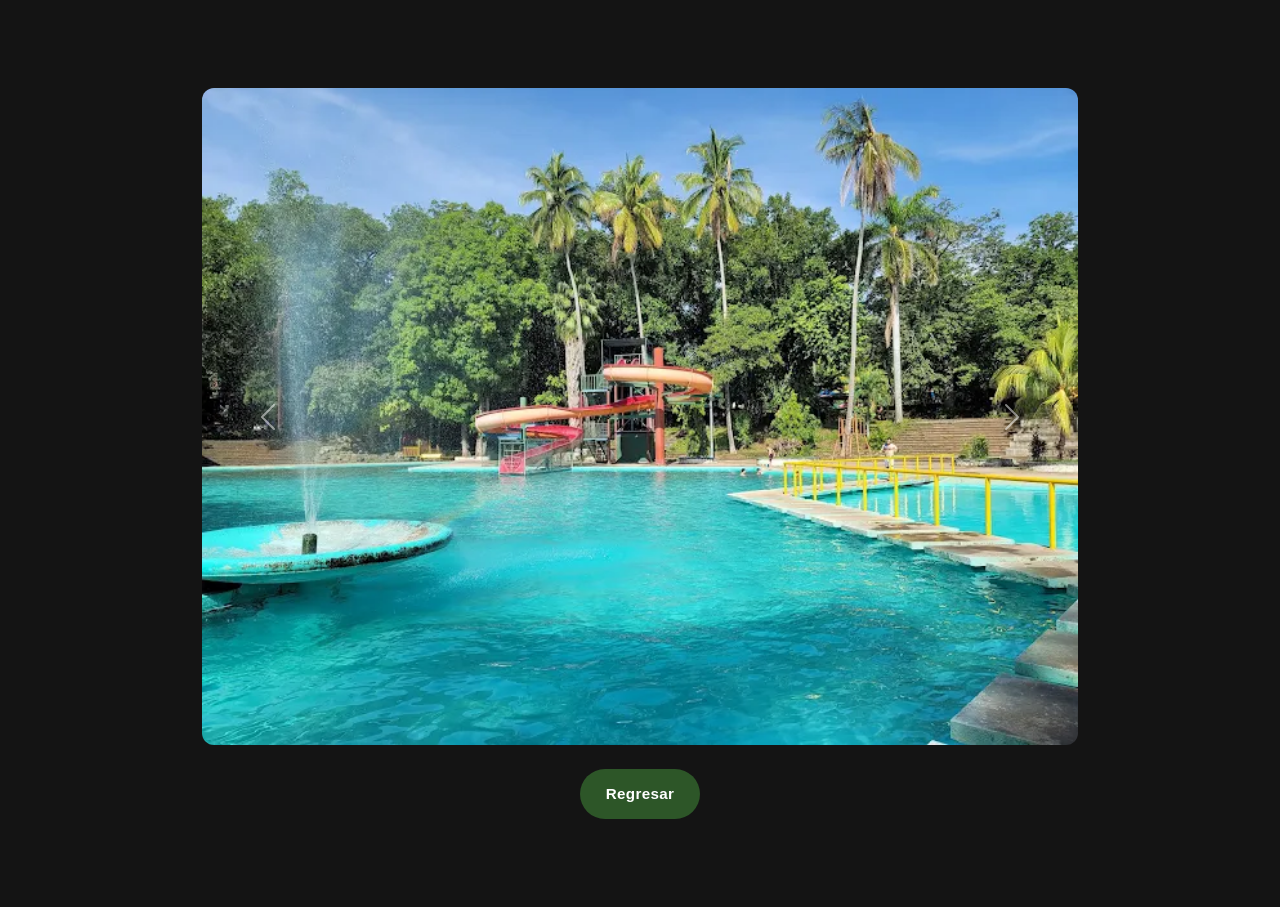
==== commit ffba1580: "Subida de actualizacion de codigos y codigo de 12 lugares con su info" ====
--- a/fotos.html
+++ b/fotos.html
@@ -8,7 +8,7 @@
     <link rel="stylesheet" href="style.css">
 </head>
 <body class="fotos-page">
- 
+
     <!-- PRIMER CARRUSEL (AMAPULAPA) -->
     <div class="container mt-5">
         <div id="carouselExample1" class="carousel slide" data-bs-ride="true">
@@ -37,7 +37,7 @@
         </div>
         <a href="galeria.html#gallery-card-1" class="btn btn-secondary mt-4 mb-5">Regresar</a>
     </div>
- 
+
     <!-- 2. EL IMPOSIBLE -->
     <div class="container mt-5">
         <div id="carouselExample2" class="carousel slide" data-bs-ride="true">
@@ -66,7 +66,7 @@
         </div>
         <a href="galeria.html#gallery-card-2" class="btn btn-secondary mt-4 mb-5">Regresar</a>
     </div>
- 
+
     <!-- 3. PLAYA PUNTA ROCA -->
     <div class="container mt-5">
         <div id="carouselExample3" class="carousel slide" data-bs-ride="true">
@@ -95,7 +95,7 @@
         </div>
         <a href="galeria.html#gallery-card-3" class="btn btn-secondary mt-4 mb-5">Regresar</a>
     </div>
- 
+
     <!-- 4. JOYA DE CERÉN -->
     <div class="container mt-5">
         <div id="carouselExample4" class="carousel slide" data-bs-ride="true">
@@ -104,7 +104,7 @@
               <img src="assets/img/joya-ceren2.jpg" class="d-block w-100" alt="...">
             </div>
             <div class="carousel-item">
-              <img src="assets/img/joya-ceren3.webp" class="d-block w-100" alt="..."> 
+              <img src="assets/img/joya-ceren3.webp" class="d-block w-100" alt="...">
             </div>
             <div class="carousel-item">
               <img src="assets/img/joya-ceren4.jpg" class="d-block w-100" alt="...">
@@ -124,7 +124,7 @@
         </div>
         <a href="galeria.html#gallery-card-4" class="btn btn-secondary mt-4 mb-5">Regresar</a>
     </div>
- 
+
     <!-- 5. SAN BLAS -->
     <div class="container mt-5">
         <div id="carouselExample5" class="carousel slide" data-bs-ride="true">
@@ -133,7 +133,7 @@
               <img src="assets/img/sanblas2.jpg" class="d-block w-100" alt="...">
             </div>
             <div class="carousel-item">
-              <img src="assets/img/sanblas3.jpg" class="d-block w-100" alt="..."> 
+              <img src="assets/img/sanblas3.jpg" class="d-block w-100" alt="...">
             </div>
             <div class="carousel-item">
               <img src="assets/img/sanblas4.jpg" class="d-block w-100" alt="...">
@@ -153,7 +153,7 @@
         </div>
         <a href="galeria.html#gallery-card-5" class="btn btn-secondary mt-4 mb-5">Regresar</a>
     </div>
- 
+
     <!-- 6. ALBANIA -->
     <div class="container mt-5">
         <div id="carouselExample6" class="carousel slide" data-bs-ride="true">
@@ -162,7 +162,7 @@
               <img src="assets/img/albania2.webp" class="d-block w-100" alt="...">
             </div>
             <div class="carousel-item">
-              <img src="assets/img/albania3.jpg" class="d-block w-100" alt="..."> 
+              <img src="assets/img/albania3.jpg" class="d-block w-100" alt="...">
             </div>
             <div class="carousel-item">
               <img src="assets/img/albania4.jpg" class="d-block w-100" alt="...">
@@ -182,7 +182,7 @@
         </div>
         <a href="galeria.html#gallery-card-6" class="btn btn-secondary mt-4 mb-5">Regresar</a>
     </div>
- 
+
     <!-- 7. PORTEZUELO -->
     <div class="container mt-5">
         <div id="carouselExample7" class="carousel slide" data-bs-ride="true">
@@ -191,7 +191,7 @@
               <img src="assets/img/portezuelo2.jpg" class="d-block w-100" alt="...">
             </div>
             <div class="carousel-item">
-              <img src="assets/img/portezuelo3.jpeg" class="d-block w-100" alt="..."> 
+              <img src="assets/img/portezuelo3.jpeg" class="d-block w-100" alt="...">
             </div>
             <div class="carousel-item">
               <img src="assets/img/portezuelo4.jpg" class="d-block w-100" alt="...">
@@ -211,7 +211,7 @@
         </div>
         <a href="galeria.html#gallery-card-7" class="btn btn-secondary mt-4 mb-5">Regresar</a>
     </div>
- 
+
     <!-- 8. EL PITAL -->
     <div class="container mt-5">
         <div id="carouselExample8" class="carousel slide" data-bs-ride="true">
@@ -220,7 +220,7 @@
               <img src="assets/img/El-pital2.jpg" class="d-block w-100" alt="...">
             </div>
             <div class="carousel-item">
-              <img src="assets/img/El-pital3.jpg" class="d-block w-100" alt="..."> 
+              <img src="assets/img/El-pital3.jpg" class="d-block w-100" alt="...">
             </div>
             <div class="carousel-item">
               <img src="assets/img/El-pital4.webp" class="d-block w-100" alt="...">
@@ -240,7 +240,7 @@
         </div>
         <a href="galeria.html" class="btn btn-secondary mt-4 mb-5">Regresar</a>
     </div>
- 
+
     <!-- 9. LOS CÓBANOS -->
     <div class="container mt-5">
         <div id="carouselExample9" class="carousel slide" data-bs-ride="true">
@@ -249,7 +249,7 @@
               <img src="assets/img/Los-cobanos2.jpg" class="d-block w-100" alt="...">
             </div>
             <div class="carousel-item">
-              <img src="assets/img/Los-cobanos3.jpg" class="d-block w-100" alt="..."> 
+              <img src="assets/img/Los-cobanos3.jpg" class="d-block w-100" alt="...">
             </div>
             <div class="carousel-item">
               <img src="assets/img/Los-cobanos4.jpg" class="d-block w-100" alt="...">
@@ -269,7 +269,7 @@
         </div>
         <a href="galeria.html#gallery-card-9" class="btn btn-secondary mt-4 mb-5">Regresar</a>
     </div>
- 
+
     <!-- 10. RUTA DE LAS FLORES -->
     <div class="container mt-5">
         <div id="carouselExample10" class="carousel slide" data-bs-ride="true">
@@ -278,7 +278,7 @@
               <img src="assets/img/Rutas-de-las-flores2.jpg" class="d-block w-100" alt="...">
             </div>
             <div class="carousel-item">
-              <img src="assets/img/Ruta-de-las-flores3.jpg" class="d-block w-100" alt="..."> 
+              <img src="assets/img/Ruta-de-las-flores3.jpg" class="d-block w-100" alt="...">
             </div>
             <div class="carousel-item">
               <img src="assets/img/Rutas-de-las-flores4.png" class="d-block w-100" alt="...">
@@ -298,7 +298,7 @@
         </div>
         <a href="galeria.html#gallery-card-10" class="btn btn-secondary mt-4 mb-5">Regresar</a>
     </div>
- 
+
     <!-- 11. PARQUE WALTER THILO DENINGER -->
     <div class="container mt-5">
         <div id="carouselExample11" class="carousel slide" data-bs-ride="true">
@@ -307,7 +307,7 @@
               <img src="assets/img/WTD2.jpg" class="d-block w-100" alt="...">
             </div>
             <div class="carousel-item">
-              <img src="assets/img/WTD3.webp" class="d-block w-100" alt="..."> 
+              <img src="assets/img/WTD3.webp" class="d-block w-100" alt="...">
             </div>
             <div class="carousel-item">
               <img src="assets/img/WTD4.webp" class="d-block w-100" alt="...">
@@ -327,7 +327,7 @@
         </div>
         <a href="galeria.html#gallery-card-11" class="btn btn-secondary mt-4 mb-5">Regresar</a>
     </div>
- 
+
     <!-- 12. VOLCÁN DE SANTA ANA -->
     <div class="container mt-5">
         <div id="carouselExample12" class="carousel slide" data-bs-ride="true">
@@ -336,7 +336,7 @@
               <img src="assets/img/volcan-santa-ana2.jpg" class="d-block w-100" alt="...">
             </div>
             <div class="carousel-item">
-              <img src="assets/img/volcan-santa-ana3.webp" class="d-block w-100" alt="..."> 
+              <img src="assets/img/volcan-santa-ana3.webp" class="d-block w-100" alt="...">
             </div>
             <div class="carousel-item">
               <img src="assets/img/volcan-santa-ana4.png" class="d-block w-100" alt="...">
@@ -356,7 +356,7 @@
         </div>
         <a href="galeria.html#gallery-card-12" class="btn btn-secondary mt-4 mb-5">Regresar</a>
     </div>
- 
+
     <!-- 13. LAGO DE CUATEPEQUE -->
     <div class="container mt-5">
         <div id="carouselExample13" class="carousel slide" data-bs-ride="true">
@@ -365,7 +365,7 @@
               <img src="assets/img/lago-cuatepeque2.jpg" class="d-block w-100" alt="...">
             </div>
             <div class="carousel-item">
-              <img src="assets/img/lago-cuatepeque3.jpg" class="d-block w-100" alt="..."> 
+              <img src="assets/img/lago-cuatepeque3.jpg" class="d-block w-100" alt="...">
             </div>
             <div class="carousel-item">
               <img src="assets/img/lago-cuatepeque4.jpg" class="d-block w-100" alt="...">
@@ -385,7 +385,7 @@
         </div>
         <a href="galeria.html#gallery-card-13" class="btn btn-secondary mt-4 mb-5">Regresar</a>
     </div>
- 
+
     <!-- 14. PUERTA DEL DIABLO -->
     <div class="container mt-5">
         <div id="carouselExample14" class="carousel slide" data-bs-ride="true">
@@ -394,7 +394,7 @@
               <img src="assets/img/puerta-diablo2.jpg" class="d-block w-100" alt="...">
             </div>
             <div class="carousel-item">
-              <img src="assets/img/puerta-diablo3.webp" class="d-block w-100" alt="..."> 
+              <img src="assets/img/puerta-diablo3.webp" class="d-block w-100" alt="...">
             </div>
             <div class="carousel-item">
               <img src="assets/img/puerta-diablo4.png" class="d-block w-100" alt="...">
@@ -414,37 +414,37 @@
         </div>
         <a href="galeria.html#gallery-card-14" class="btn btn-secondary mt-4 mb-5">Regresar</a>
     </div>
- 
+
     <!-- Script obligatorio de Bootstrap -->
     <script src="https://cdn.jsdelivr.net/npm/bootstrap@5.3.8/dist/js/bootstrap.bundle.min.js"></script>
- 
+
     <!-- Script de paginación: muestra solo el carrusel solicitado, con fade suave -->
     <script>
       function showCarousel(hash) {
         const containers = document.querySelectorAll('.container');
- 
+
         containers.forEach(c => {
           c.classList.remove('active', 'show');
         });
- 
+
         const targetEl = hash ? document.querySelector(hash) : null;
         const toShow = (targetEl ? targetEl.closest('.container') : null) || containers[0];
- 
+
         toShow.classList.add('active');
- 
+
         requestAnimationFrame(() => {
           setTimeout(() => toShow.classList.add('show'), 30);
         });
       }
- 
+
       document.addEventListener('DOMContentLoaded', () => {
         showCarousel(window.location.hash);
       });
- 
+
       window.addEventListener('hashchange', () => {
         showCarousel(window.location.hash);
       });
     </script>
- 
+
 </body>
 </html>
--- a/style.css
+++ b/style.css
@@ -22,7 +22,7 @@
   --font-logo: 'Rammetto One', system-ui, sans-serif;
   --font-menu: 'Playfair Display', Georgia, serif;
   --font-titular: 'DM Serif Display', Georgia, serif;
-  --font-texto: 'DM Serif Display', Georgia, serif ;
+  --font-texto: 'Jost', 'Segoe UI', sans-serif;
 
   --radio-tarjeta: 14px;
   --sombra-tarjeta: 0 8px 20px rgba(45, 86, 40, 0.14);
@@ -143,6 +143,14 @@
   object-fit: contain;
   object-position: center;
 }
+
+/* El svg .logo__ring ya no se usa: si alguna página todavía lo trae en el
+   HTML (de una prueba de un compañero), lo dejamos oculto para que no
+   rompa el tamaño del header. */
+.logo__ring {
+  display: none;
+}
+
 /* --- Navegación principal --- */
 .main-nav__list {
   display: flex;
@@ -161,7 +169,7 @@
   letter-spacing: 0.01em;
   padding-bottom: 6px;
   white-space: nowrap;
-  transition: opacity 0.2s ease
+  transition: opacity 0.2s ease;
 }
 
 .main-nav__link::after {
@@ -215,7 +223,7 @@
   align-items: center;
   background-image:
     linear-gradient(180deg, rgba(20, 40, 15, 0.35) 0%, rgba(20, 40, 15, 0.55) 100%),
-    url('https://picsum.photos/id/1018/1600/1000');
+    url('assets/img/rutadelasflores.jpg');
   background-size: cover;
   background-position: center;
 }
@@ -229,7 +237,7 @@
   color: var(--blanco);
   max-width: 820px;
 }
- 
+
 .hero__eyebrow {
   font-family: var(--font-menu);
   text-transform: uppercase;
@@ -239,7 +247,7 @@
   color: var(--blanco);
   margin: 0 0 0.9rem;
 }
- 
+
 .hero__title {
   font-family: var(--font-titular);
   font-weight: 400;
@@ -250,14 +258,14 @@
   white-space: nowrap;
   text-shadow: 0 2px 12px rgba(0, 0, 0, 0.25);
 }
- 
+
 .hero__text {
   font-size: 1.2rem;
   line-height: 1.4;
   color: var(--blanco);
   margin: 0 0 0.9rem;
-  
-}
+}
+
 /* ---------- 4. Lugares destacados (grid de tarjetas) ---------- */
 .places {
   max-width: var(--contenedor-ancho);
@@ -614,15 +622,222 @@
     height: 44px;
   }
 }
-/* ==========================================================
-   GALERÍA — fondo, tarjetas y paginación
-   ========================================================== */
+
+/* =====================================================================
+   7. PÁGINA NOSOTROS
+   Todo lo de aquí hacia abajo es exclusivo de nosotros.html.
+   No modifica ni reemplaza ninguna regla anterior.
+   ===================================================================== */
+
+/* --- 7.1 Banner de "Nosotros" (solo imagen, sin texto encima) --- */
+.about-hero {
+  min-height: 42vh;
+  background-image:
+    linear-gradient(180deg, rgba(20, 40, 15, 0.18) 0%, rgba(20, 40, 15, 0.32) 100%),
+    url('https://picsum.photos/id/1036/1600/900');
+  background-size: cover;
+  background-position: center;
+}
+
+/* --- 7.2 Quiénes somos + Nuestros valores: dos tarjetas del mismo alto, lado a lado --- */
+.about-intro {
+  max-width: var(--contenedor-ancho);
+  margin-inline: auto;
+  padding: 4.5rem 1.5rem 3.5rem;
+}
+
+.about-intro__row {
+  display: grid;
+  grid-template-columns: 1fr 1fr;
+  gap: 2.25rem;
+  max-width: 1000px;
+  margin-inline: auto;
+}
+
+.about-card {
+  position: relative;
+  background-color: var(--blanco);
+  border-radius: var(--radio-tarjeta);
+  box-shadow: var(--sombra-tarjeta);
+  padding: 2.3rem 2.2rem 2rem;
+  height: 100%;
+  transition: transform 0.25s ease, box-shadow 0.25s ease;
+}
+
+.about-card:hover {
+  transform: translateY(-4px);
+  box-shadow: 0 14px 26px rgba(45, 86, 40, 0.2);
+}
+
+.about-card__icon {
+  display: inline-flex;
+  align-items: center;
+  justify-content: center;
+  width: 54px;
+  height: 54px;
+  border-radius: 50%;
+  background-color: var(--verde-fondo);
+  border: 1.5px solid var(--verde-trazo);
+  color: var(--verde-trazo);
+  font-size: 1.3rem;
+  margin-bottom: 1.1rem;
+}
+
+.about-card__title {
+  font-family: var(--font-titular);
+  font-weight: 400;
+  font-size: 1.5rem;
+  margin: 0 0 0.9rem;
+  color: var(--verde-trazo);
+}
+
+.about-card__text {
+  font-size: 1rem;
+  line-height: 1.6;
+  margin: 0;
+  color: var(--verde-trazo);
+  opacity: 0.88;
+}
+
+.about-card__chips {
+  display: flex;
+  flex-wrap: wrap;
+  gap: 0.55rem;
+}
+
+.chip {
+  display: inline-flex;
+  align-items: center;
+  gap: 0.45rem;
+  background-color: var(--verde-fondo);
+  color: var(--verde-trazo);
+  font-size: 0.88rem;
+  font-weight: 500;
+  letter-spacing: 0.01em;
+  padding: 0.5rem 0.95rem;
+  border-radius: 999px;
+  border: 1px solid rgba(45, 86, 40, 0.25);
+}
+
+.chip i {
+  font-size: 0.85rem;
+}
+
+/* --- 7.3 Divisor curvo entre las tarjetas y la franja de pilares --- */
+.wave-divider {
+  line-height: 0;
+  margin-top: -1px;
+}
+
+.wave-divider svg {
+  display: block;
+  width: 100%;
+  height: 70px;
+}
+
+.wave-divider path {
+  fill: var(--verde-trazo);
+}
+
+/* --- 7.4 Misión / Visión / Objetivo --- */
+.pillars {
+  background-color: var(--verde-trazo);
+  padding: 3.5rem 1.5rem 4rem;
+}
+
+.pillars__grid {
+  max-width: var(--contenedor-ancho);
+  margin-inline: auto;
+  display: grid;
+  grid-template-columns: repeat(3, 1fr);
+  gap: 2rem;
+}
+
+.pillar-card {
+  background-color: var(--blanco);
+  border-radius: var(--radio-tarjeta);
+  padding: 1.9rem 1.7rem;
+  border-left: 5px solid var(--verde-medio);
+  box-shadow: 0 10px 24px rgba(0, 0, 0, 0.18);
+}
+
+.pillar-card__label {
+  font-family: var(--font-menu);
+  font-weight: 700;
+  font-size: 1.25rem;
+  text-transform: uppercase;
+  letter-spacing: 0.04em;
+  margin: 0 0 0.6rem;
+  color: var(--verde-trazo);
+}
+
+.pillar-card__text {
+  font-size: 1rem;
+  line-height: 1.55;
+  margin: 0;
+  color: var(--verde-trazo);
+  opacity: 0.88;
+}
+
+/* --- 7.5 Nota importante --- */
+.note-banner {
+  background-color: var(--verde-medio);
+  padding: 2.2rem 1.5rem;
+}
+
+.note-banner__inner {
+  max-width: 860px;
+  margin-inline: auto;
+  display: flex;
+  align-items: center;
+  gap: 1rem;
+  text-align: left;
+}
+
+.note-banner__icon {
+  flex-shrink: 0;
+  font-size: 1.6rem;
+  color: var(--verde-trazo);
+}
+
+.note-banner p {
+  margin: 0;
+  font-size: 0.98rem;
+  line-height: 1.55;
+  color: var(--verde-trazo);
+}
+
+/* --- 7.6 Responsividad de la página Nosotros --- */
+@media (max-width: 900px) {
+  .about-intro__row {
+    grid-template-columns: 1fr;
+  }
+
+  .pillars__grid {
+    grid-template-columns: 1fr;
+  }
+}
+
+@media (max-width: 860px) {
+  .about-hero {
+    min-height: 32vh;
+  }
+
+  .note-banner__inner {
+    flex-direction: column;
+    text-align: center;
+  }
+}
+
+/* =====================================================================
+   8. PÁGINA GALERÍA
+   ===================================================================== */
 
 .gallery-page {
-  background-color: #B5D371;   /* verde claro del fondo */
+  background-color: var(--verde-medio);
   padding: 40px 60px 60px;
   min-height: 70vh;
-  font-family: 'Jost', sans-serif;
+  font-family: var(--font-texto);
 }
 
 /* Grid 2x2 */
@@ -636,27 +851,29 @@
 
 /* Tarjeta blanca */
 .gallery-card {
-  background-color: #ffffff;
+  background-color: var(--blanco);
   border-radius: 16px;
   padding: 18px 18px 22px;
-  box-shadow: 0 4px 10px rgba(0, 0, 0, 0.12);
+  box-shadow: var(--sombra-tarjeta);
   text-align: center;
-}
-.gallery-card:hover{
+  transition: transform 0.4s cubic-bezier(0.16, 1, 0.3, 1),
+              box-shadow 0.4s cubic-bezier(0.16, 1, 0.3, 1),
+              background-color 0.2s ease;
+}
+
+.gallery-card:hover {
   background-color: #f5f5f5fb;
-   transform: translateY(-7px);
-  transition: transform 0.2s ease, box-shadow 0.2 ease;
-  transition: transform 0.4s cubic-bezier(0.16, 1, 0.3, 1), 
-                box-shadow 0.4s cubic-bezier(0.16, 1, 0.3, 1);
+  transform: translateY(-7px);
+  box-shadow: 0 14px 26px rgba(45, 86, 40, 0.2);
 }
 
 .gallery-card__title {
-  font-family: 'Playfair Display', serif;
+  font-family: var(--font-menu);
   font-weight: 600;
   font-size: 1.05rem;
   text-transform: uppercase;
   letter-spacing: 0.5px;
-  color: #1f2d1f;
+  color: var(--verde-trazo);
   margin: 0 0 14px;
 }
 
@@ -677,8 +894,8 @@
 }
 
 .pag-btn {
-  background-color: #3f5d3a;   /* verde oscuro */
-  color: #ffffff;
+  background-color: var(--verde-trazo);
+  color: var(--blanco);
   border: none;
   width: 60px;
   height: 42px;
@@ -712,9 +929,10 @@
     height: 200px;
   }
 }
-/* ==========================================================
-   FOTOS (LIGHTBOX) — fondo oscuro + un solo carrusel visible
-   ========================================================== */
+
+/* =====================================================================
+   9. PÁGINA FOTOS (LIGHTBOX) — fondo oscuro + un solo carrusel visible
+   ===================================================================== */
 
 body.fotos-page {
   background-color: #141414;
@@ -751,13 +969,13 @@
 body.fotos-page .container h3 {
   color: #3d3c3c;
   text-align: center;
-  font-family: 'Playfair Display', serif;
+  font-family: var(--font-menu);
   margin-bottom: 20px;
 }
 
 body.fotos-page .carousel-item img {
   width: 100%;
-  aspect-ratio:  9/7;
+  aspect-ratio: 4 / 3;
   object-fit: cover;
   border-radius: 12px;
 }
@@ -766,10 +984,94 @@
   display: block;
   width: fit-content;
   margin: 25px auto 0;
-  background-color: #3f5d3a;
+  background-color: var(--verde-trazo);
   border: none;
 }
 
 body.fotos-page .btn-secondary:hover {
   background-color: #318129;
+}
+/* =====================================================================
+   10. PÁGINA LUGAR (detalle de un solo lugar)
+   ===================================================================== */
+
+.lugar-hero {
+  margin: 0;
+  width: 100%;
+  height: 80vh;
+  min-height: 300px;
+  overflow: hidden;
+}
+
+.lugar-hero img {
+  width: 100%;
+  height: 100%;
+  object-fit: cover;
+  display: block;
+}
+
+.lugar-detalle {
+  background-color: var(--verde-fondo);
+  padding: 3rem 1.5rem 4.5rem;
+}
+
+.lugar-detalle__body {
+  max-width: 780px;
+  margin: 0 auto;
+}
+
+.lugar-detalle__titulo {
+  font-family: var(--font-titular);
+  font-weight: 400;
+  font-size: clamp(2.2rem, 4.5vw, 3.2rem);
+  color: var(--verde-trazo);
+  margin: 0 0 1.75rem;
+}
+
+.lugar-detalle__bloque {
+  margin-bottom: 1.6rem;
+}
+
+.lugar-detalle__subtitulo {
+  font-family: var(--font-menu);
+  font-weight: 700;
+  font-size: 1.3rem;
+  color: var(--verde-trazo);
+  margin: 0 0 0.5rem;
+}
+
+.lugar-detalle__texto {
+  font-size: 1rem;
+  line-height: 1.6;
+  color: var(--verde-trazo);
+  opacity: 0.9;
+  margin: 0;
+}
+
+.lugar-detalle__chips {
+  display: flex;
+  flex-wrap: wrap;
+  gap: 0.6rem;
+}
+
+.lugar-detalle__chips .chip {
+  background-color: var(--blanco);
+  border: 1.5px solid var(--verde-trazo);
+  color: var(--verde-trazo);
+}
+
+.lugar-detalle__volver {
+  margin-top: 1rem;
+}
+
+@media (max-width: 860px) {
+  .lugar-hero {
+    height: 32vh;
+    min-height: 220px;
+  }
+}
+.lugar-detalle__bloque--aviso {
+  background-color: rgba(255, 255, 255, 0.25);
+  border-radius: 10px;
+  padding: 1rem 1.25rem;
 }
